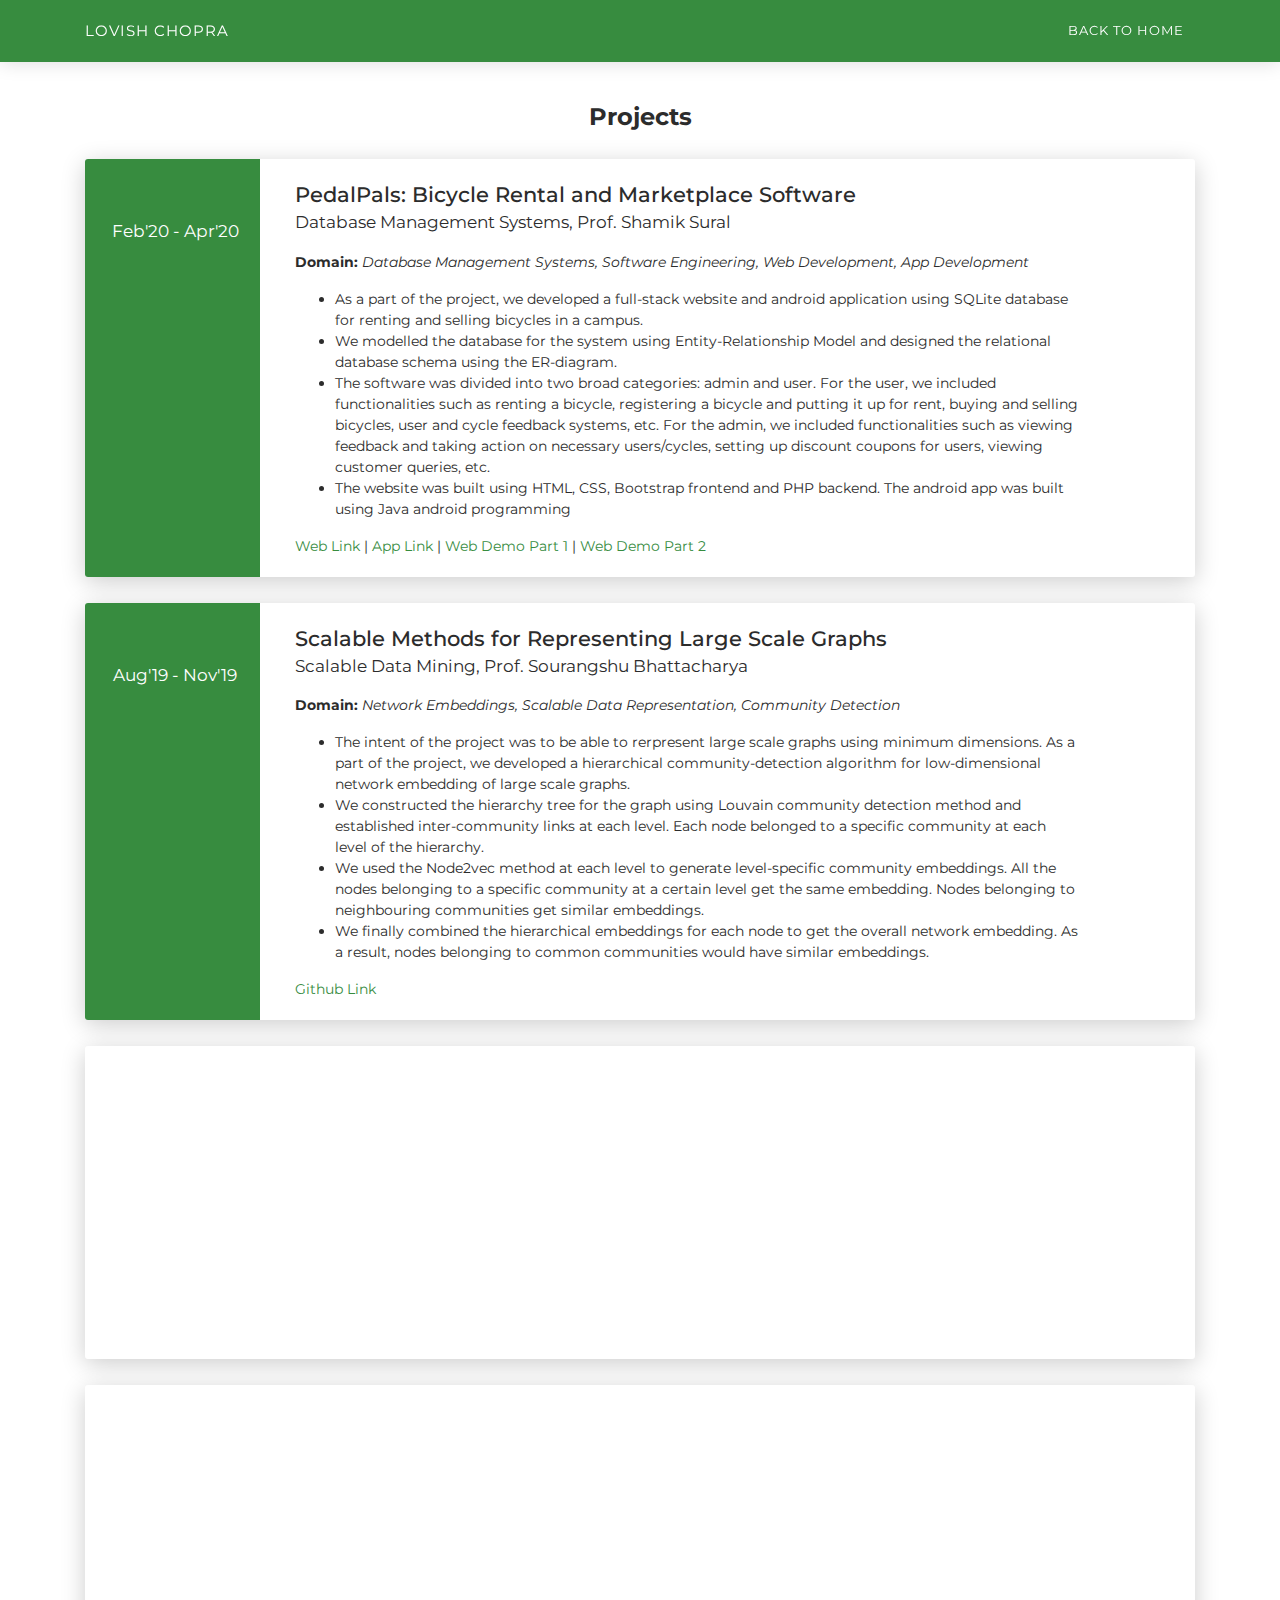
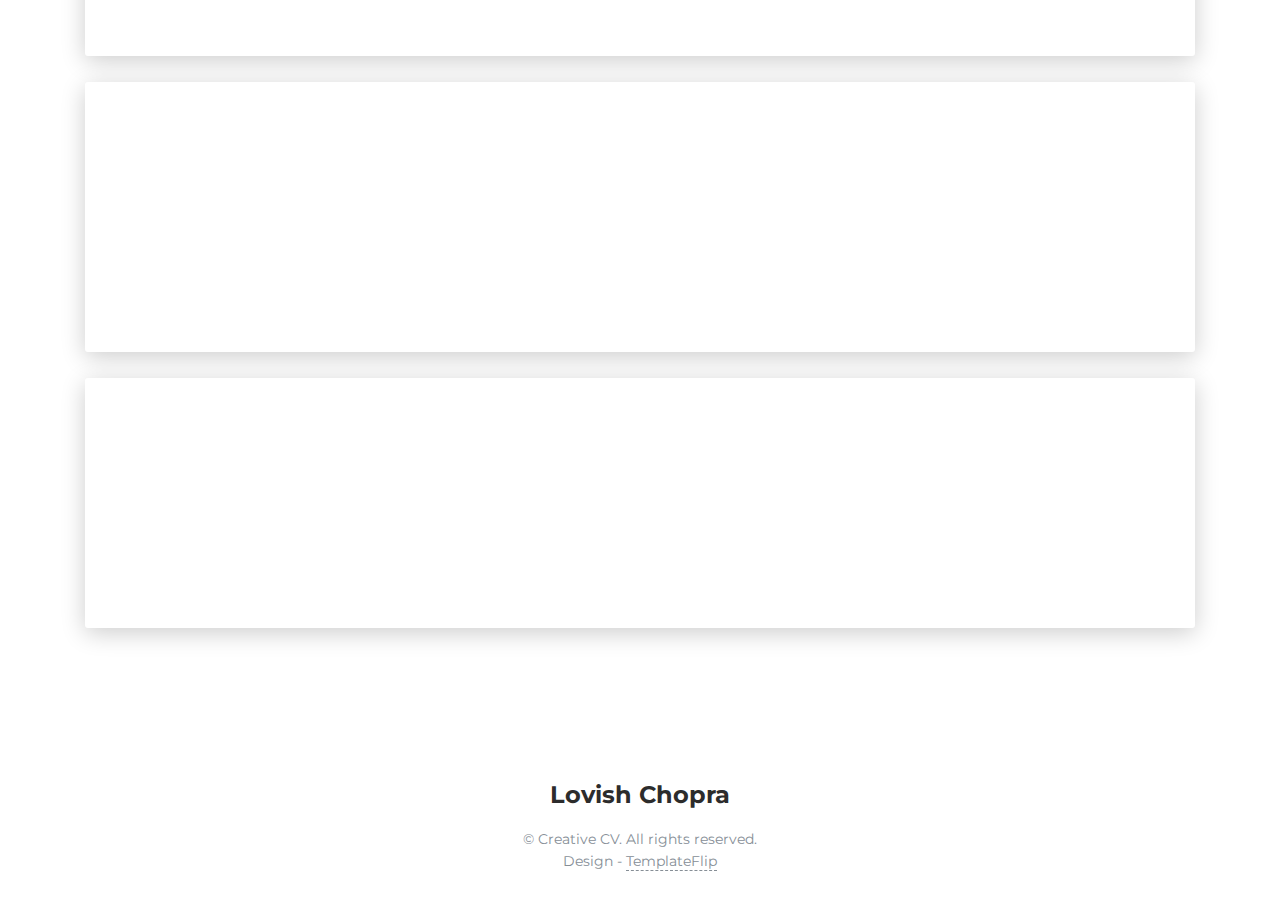
==== projects.html @ 7bc5fa1d "Adding more files" ====
<!DOCTYPE html>
<html lang="en-US">
  <head>
    <meta charset="UTF-8">
    <meta http-equiv="X-UA-Compatible" content="IE=edge">
    <meta name="viewport" content="width=device-width, initial-scale=1">
    <title>Projects: Lovish Chopra</title>
    <link href="https://fonts.googleapis.com/css?family=Montserrat:400,700,200" rel="stylesheet">
    <link href="https://maxcdn.bootstrapcdn.com/font-awesome/latest/css/font-awesome.min.css" rel="stylesheet">
    <link href="css/aos.css?ver=1.1.0" rel="stylesheet">
    <link href="css/bootstrap.min.css?ver=1.1.0" rel="stylesheet">
    <link href="css/main.css?ver=1.1.0" rel="stylesheet">
    <noscript>
      <style type="text/css">
        [data-aos] {
            opacity: 1 !important;
            transform: translate(0) scale(1) !important;
        }
      </style>
    </noscript>
  </head>
  <body id="top">
    <header>
      <div class="profile-page sidebar-collapse">
        <nav class="navbar navbar-expand-lg fixed-top navbar-transparent bg-primary" color-on-scroll="-1">
          <div class="container">
            <div class="navbar-translate"><a class="navbar-brand" href="./index.html" rel="tooltip">Lovish Chopra</a>
              <button class="navbar-toggler navbar-toggler" type="button" data-toggle="collapse" data-target="#navigation" aria-controls="navigation" aria-expanded="false" aria-label="Toggle navigation"><span class="navbar-toggler-bar bar1"></span><span class="navbar-toggler-bar bar2"></span><span class="navbar-toggler-bar bar3"></span></button>
            </div>
            <div class="collapse navbar-collapse justify-content-end" id="navigation">
              <ul class="navbar-nav">
                <li class="nav-item"><a class="nav-link smooth-scroll" href="./index.html">Back to Home</a></li>

              </ul>
            </div>
          </div>
        </nav>
      </div>
    </header>
    <div class="page-content">
      <div>

<div class="section" id="projects">
  <div class="container cc-education">
    <div class="h4 text-center mb-4 title">Projects</div>
    <div class="card">
      <div class="row">
        <div class="col-md-2 bg-primary" data-aos="fade-right" data-aos-offset="50" data-aos-duration="500">
          <div class="card-body cc-education-header">
            <p class="dep"> Feb'20 - Apr'20 </p>
          </div>
        </div>
        <div class="col-md-9" data-aos="fade-left" data-aos-offset="50" data-aos-duration="500">
          <div class="card-body">
            <div class="projname">PedalPals: Bicycle Rental and Marketplace Software</div> 
            <p class="dep">Database Management Systems, Prof. Shamik Sural</p>
            <b>Domain:</b> <i>Database Management Systems, Software Engineering, Web Development, App Development</i>
            <p> 
              <ul> 
                <li> As a part of the project, we developed a full-stack website and android application using SQLite database for renting and selling bicycles in a campus. </li>
                <li> We modelled the database for the system using Entity-Relationship Model and designed the relational database schema using the ER-diagram. </li>
                <li> The software was divided into two broad categories: admin and user. For the user, we included functionalities such as renting a bicycle, registering a bicycle and putting it up for rent, buying and selling bicycles, user and cycle feedback systems, etc. For the admin, we included functionalities such as viewing feedback and taking action on necessary users/cycles, setting up discount coupons for users, viewing customer queries, etc. </li>
                <li> The website was built using HTML, CSS, Bootstrap frontend and PHP backend. The android app was built using Java android programming </li>
              </ul>
            </p>
            <a href="https://github.com/sarthak-chakraborty/PedalPals_Web">Web Link</a> | <a href="https://github.com/sarthak-chakraborty/PedalPals_Android">App Link</a> | <a href="https://youtu.be/KbqoRvHyqps">Web Demo Part 1</a> | <a href="https://youtu.be/1rAqG2J9fjE">Web Demo Part 2</a> <br>
          </div>
        </div>
      </div>
    </div>


    <div class="card">
      <div class="row">
        <div class="col-md-2 bg-primary" data-aos="fade-right" data-aos-offset="50" data-aos-duration="500">
          <div class="card-body cc-education-header">
            <p class="dep"> Aug'19 - Nov'19 </p>
          </div>
        </div>
        <div class="col-md-9" data-aos="fade-left" data-aos-offset="50" data-aos-duration="500">
          <div class="card-body">
            <div class="projname">Scalable Methods for Representing Large Scale Graphs</div> 
            <p class="dep">Scalable Data Mining, Prof. Sourangshu Bhattacharya</p>
            <b>Domain:</b> <i>Network Embeddings, Scalable Data Representation, Community Detection</i>
            <p> 
              <ul> 
                <li> The intent of the project was to be able to rerpresent large scale graphs using minimum dimensions. As a part of the project, we developed a hierarchical community-detection algorithm for low-dimensional network embedding of large scale graphs. </li>
                <li> We constructed the hierarchy tree for the graph using Louvain community detection method and established inter-community links at each level. Each node belonged to a specific community at each level of the hierarchy.</li>
                <li> We used the Node2vec method at each level to generate level-specific community embeddings. All the nodes belonging to a specific community at a certain level get the same embedding. Nodes belonging to neighbouring communities get similar embeddings.</li> 
                <li> We finally combined the hierarchical embeddings for each node to get the overall network embedding. As a result, nodes belonging to common communities would have similar embeddings. </li>
              </ul>
            </p>
            <a href="https://github.com/lovishchopra/Scalable-Data-Mining-LouvainNE">Github Link</a> <br>
          </div>
        </div>
      </div>
    </div>

    <div class="card">
      <div class="row">
        <div class="col-md-2 bg-primary" data-aos="fade-right" data-aos-offset="50" data-aos-duration="500">
          <div class="card-body cc-education-header">
            <p class="dep"> Aug'19 - Nov'19 </p>
          </div>
        </div>
        <div class="col-md-9" data-aos="fade-left" data-aos-offset="50" data-aos-duration="500">
          <div class="card-body">
            <div class="projname">Exploring Secure Monitor Calls in Trusted Execution Environments (TEE)</div> 
            <p class="dep">Advances in Operating Systems Design, Prof. Sandip Chakraborty</p>
            <b>Domain:</b> <i>Kernel Programming, Secure Kernels, Interrupt Handling</i>
            <p> 
              <ul> 
                <li> We assembled and built a secure OP-TEE OS on Raspberry Pi and developed a trusted server-client system on the OS. </li>
                <li> We booted Linux with OP-TEE using u-boot and developed interrupt handlers for managing Secure Monitor Calls in OP-TEE</li>
                <li> The project has a future pathway in military applications for secure transferring of acoustic signals across secure OS.</li>
              </ul>
            </p>
            <a href="https://docs.google.com/document/d/1XpwzUQbvB6Ay3Zz2n8JTpsD95JII_tIjLDhimZQa_ZQ/edit?usp=sharing">Report Link</a> <br>
          </div>
        </div>
      </div>
    </div>

    <div class="card">
      <div class="row">
        <div class="col-md-2 bg-primary" data-aos="fade-right" data-aos-offset="50" data-aos-duration="500">
          <div class="card-body cc-education-header">
            <p class="dep">Mar'19</p>
          </div>
        </div>
        <div class="col-md-9" data-aos="fade-left" data-aos-offset="50" data-aos-duration="500">
          <div class="card-body">
            <div class="projname">Simulation of Virtual Memory using Demand Paging</div> 
            <p class="dep">Operating Systems, Prof. Indranil Sengupta</p>
            <b>Domain:</b> <i>C++ Programming, Operating Systems</i>
            <p> 
              <ul> 
                <li> Simulated operation of Virtual Memory Management using demand paging with translation-lookaside buffer (TLB) </li>
                <li> Developed the page-fault handling routine using Free Frame List and local page replacement with LRU criteria</li>
              </ul>
            </p>
            <a href="https://github.com/lovishchopra/Virtual-Memory-Using-Demand-Paging">Github Link</a> <br>
          </div>
        </div>
      </div>
    </div>


     <div class="card">
      <div class="row">
        <div class="col-md-2 bg-primary" data-aos="fade-right" data-aos-offset="50" data-aos-duration="500">
          <div class="card-body cc-education-header">
            <p class="dep">July'18 - Dec'18</p>
          </div>
        </div>
        <div class="col-md-9" data-aos="fade-left" data-aos-offset="50" data-aos-duration="500">
          <div class="card-body">
            <div class="projname">NASA Space Voyage Linked Data</div> 
            <p class="dep">Knowledge Modelling and Semantic Technologies, Prof. Plaban Kumar Bhowmick</p>
            <b>Domain:</b> <i>Semantic Web, RDF, RDFS, OWL, Web Scraping</i>
            <p> 
              <ul> 
                <li> Developed knowledge graphs using semantic web technologies to represent information about NASA space missions </li>
                <li> Used RDF, RDFS and OWL concepts to add semantics to the knowledge graph and make it usable for applications</li>
              </ul>
            </p>
            <a href="https://github.com/lovishchopra/NASA-Space-Voyage-Linked-Data">Github Link</a> <br>
          </div>
        </div>
      </div>
    </div>

    <div class="card">
      <div class="row">
        <div class="col-md-2 bg-primary" data-aos="fade-right" data-aos-offset="50" data-aos-duration="500">
          <div class="card-body cc-education-header">
            <p class="dep">July'18 - Nov'18</p>
          </div>
        </div>
        <div class="col-md-9" data-aos="fade-left" data-aos-offset="50" data-aos-duration="500">
          <div class="card-body">
            <div class="projname">Tiny-C to RISC Compiler and RISC Processor</div> 
            <p class="dep">Compilers, Computer Organisation and Architecture</p>
            <b>Domain:</b> <i>Compilers, Verilog Programming, Processor</i>
            <p> 
              <ul> 
                <li> Constructed a compiler to translate a code with a subset of C primitives to an RISC assembly language</li>
                <li> Developed a modular single-cycled RISC Processor using Verilog on Xilinx ISE and Block RAMs for data memory</li>
              </ul>
            </p>
            <a href="https://github.com/lovishchopra/TinyC-Compiler">Compiler Link</a> | <a href="https://github.com/lovishchopra/RISC-Processor">Processor Link</a> <br>
          </div>
        </div>
      </div>
    </div>


  </div>
</div>



    <footer class="footer">
      <div class="modal modal-mini modal-primary" id="infoModal" tabindex="-1" role="dialog" aria-labelledby="myModalLabel" style="display: none;" aria-hidden="true">
            <div class="modal-dialog">
                <div class="modal-content">
                    <div class="modal-header justify-content-center">
                        <div class="modal-profile">
                            Hi
                        </div>
                    </div>
                    <div class="modal-body" style="font-size: 14px;">
                         <a href="https://www.yahoo.com/?ilc=401" target="_blank"> <img src="https://poweredby.yahoo.com/white.png" width="134" height="29"/> </a>
                        <p>Just a simple one page weather app designed for a FreeCodeCamp.com challenge</p>
                    </div>
                    <div class="modal-footer">
                        <a id="modal-close-button" data-dismiss="modal">Close</a>
                    </div>
                </div>
            </div>
        </div>
      
      <div class="h4 title text-center">Lovish Chopra</div>
      <div class="text-center text-muted">
        <p>&copy; Creative CV. All rights reserved.<br>Design - <a class="credit" href="https://templateflip.com" target="_blank">TemplateFlip</a></p>
      </div>
    </footer>

    <script src="js/core/jquery.3.2.1.min.js?ver=1.1.0"></script>
    <script src="js/core/popper.min.js?ver=1.1.0"></script>
    <script src="js/core/bootstrap.min.js?ver=1.1.0"></script>
    <script src="js/now-ui-kit.js?ver=1.1.0"></script>
    <script src="js/aos.js?ver=1.1.0"></script>
    <script src="scripts/main.js?ver=1.1.0"></script>
  </body>
</html>
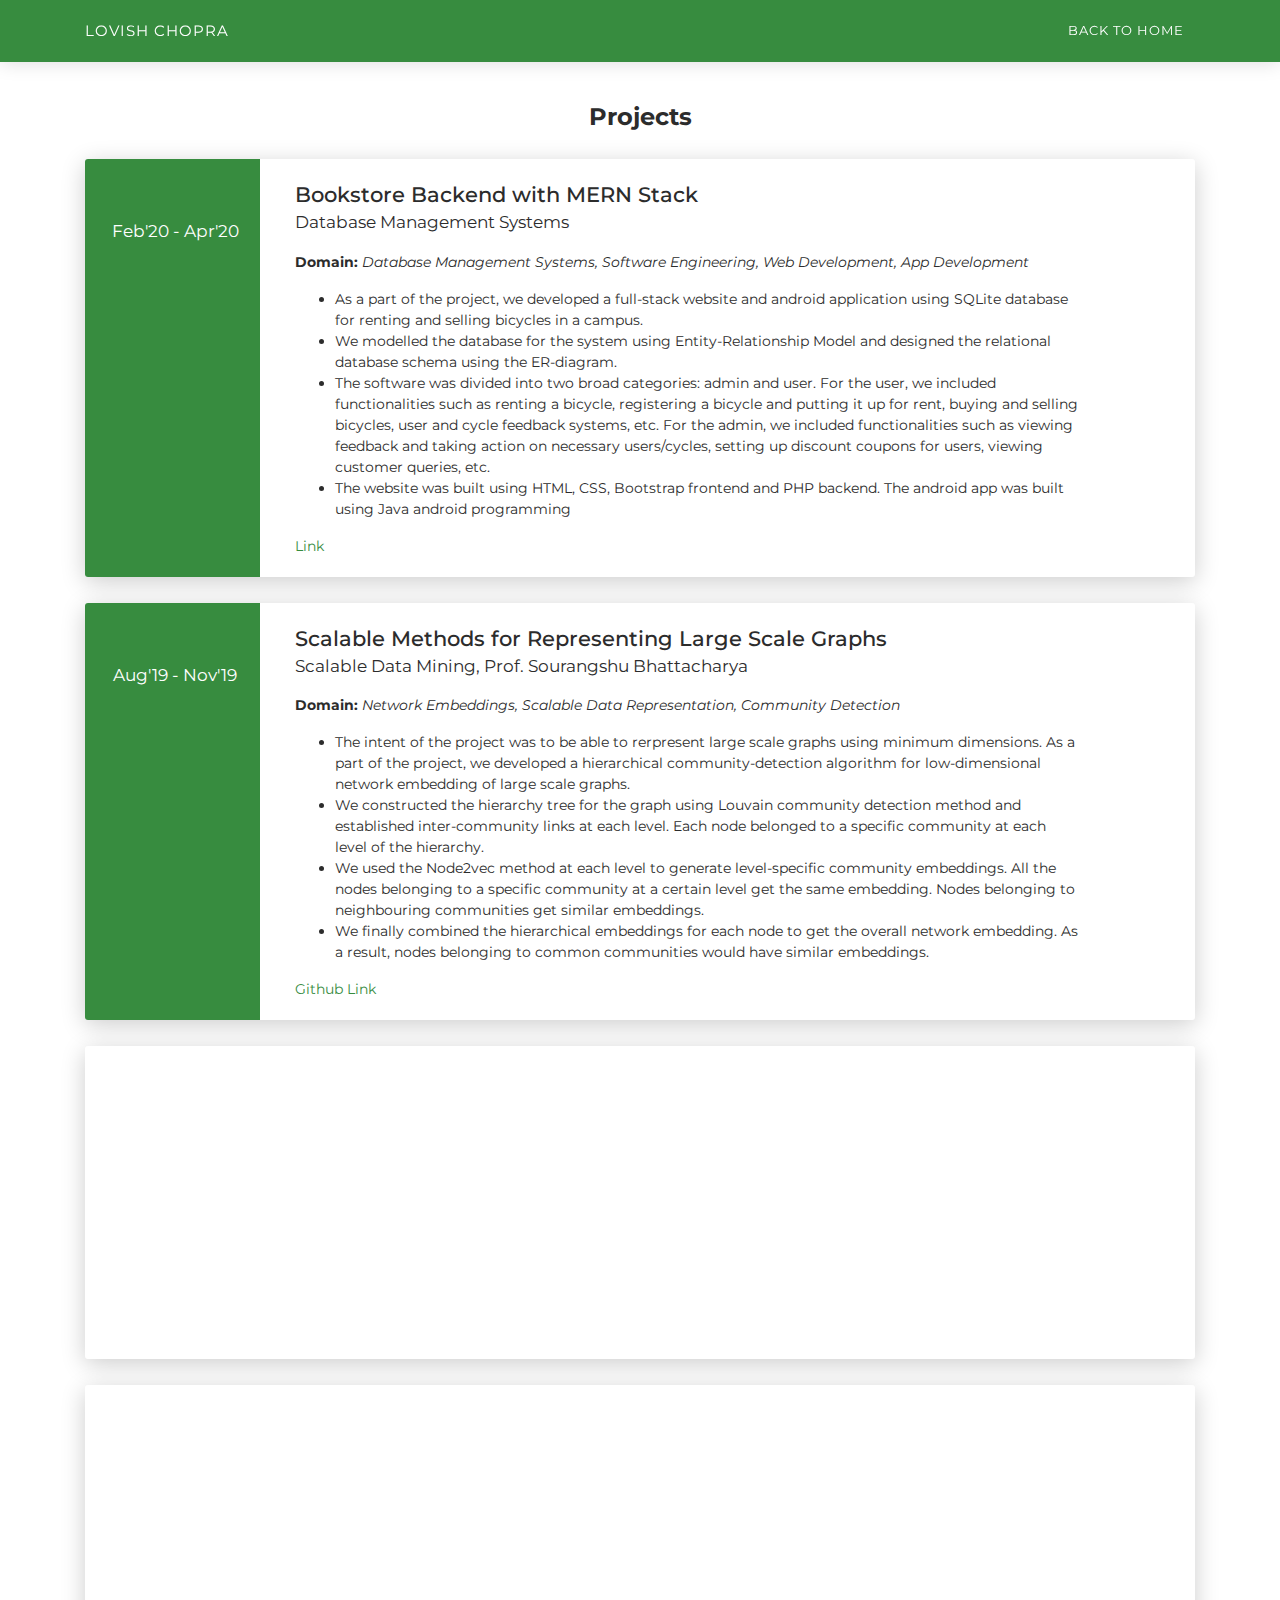
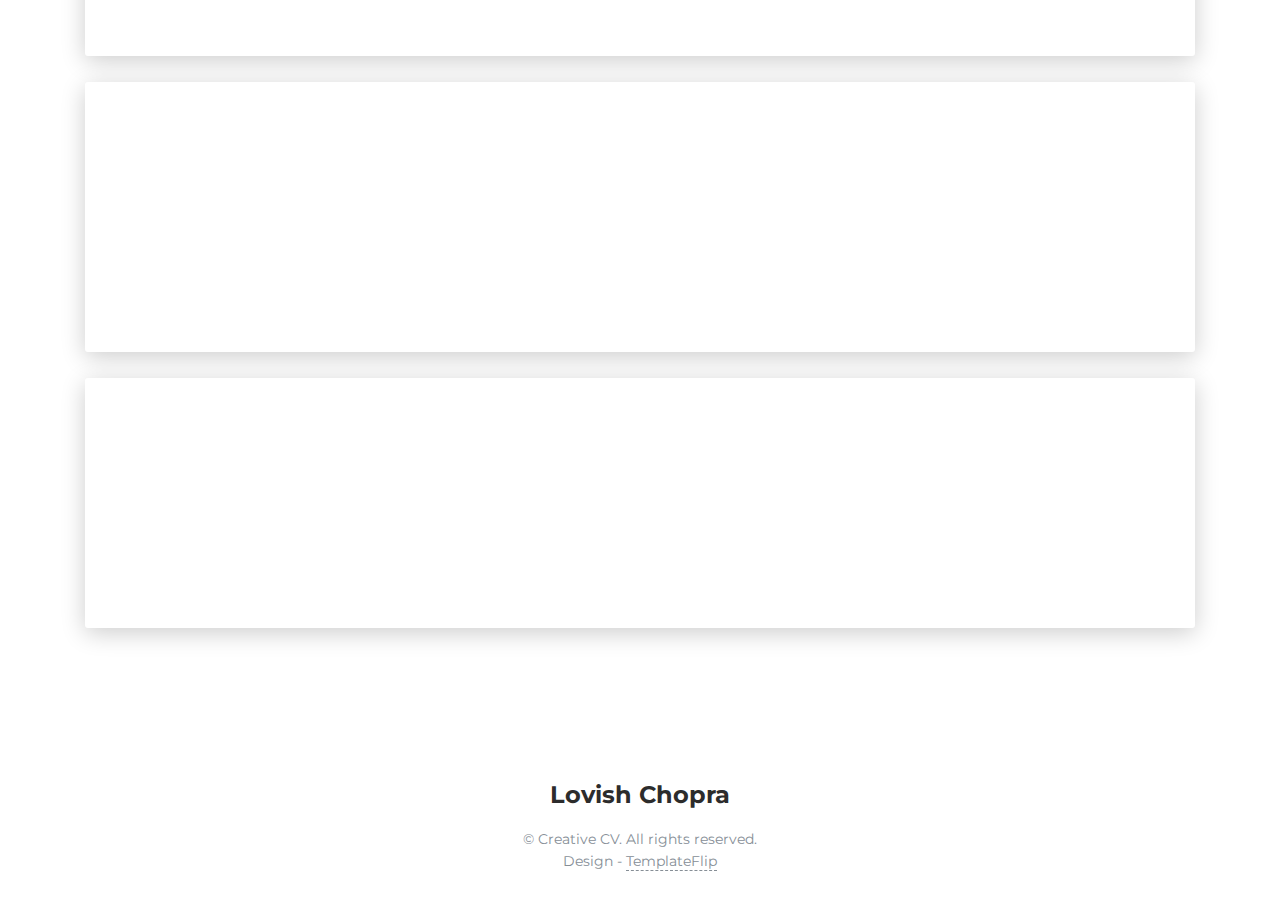
==== commit cfd37303: "updating content" ====
--- a/projects.html
+++ b/projects.html
@@ -4,7 +4,7 @@
     <meta charset="UTF-8">
     <meta http-equiv="X-UA-Compatible" content="IE=edge">
     <meta name="viewport" content="width=device-width, initial-scale=1">
-    <title>Projects: Lovish Chopra</title>
+    <title>Projects: Ruchi Dhamnani</title>
     <link href="https://fonts.googleapis.com/css?family=Montserrat:400,700,200" rel="stylesheet">
     <link href="https://maxcdn.bootstrapcdn.com/font-awesome/latest/css/font-awesome.min.css" rel="stylesheet">
     <link href="css/aos.css?ver=1.1.0" rel="stylesheet">
@@ -52,8 +52,8 @@
         </div>
         <div class="col-md-9" data-aos="fade-left" data-aos-offset="50" data-aos-duration="500">
           <div class="card-body">
-            <div class="projname">PedalPals: Bicycle Rental and Marketplace Software</div> 
-            <p class="dep">Database Management Systems, Prof. Shamik Sural</p>
+            <div class="projname">Bookstore Backend with MERN Stack</div> 
+            <p class="dep">Database Management Systems</p>
             <b>Domain:</b> <i>Database Management Systems, Software Engineering, Web Development, App Development</i>
             <p> 
               <ul> 
@@ -63,7 +63,7 @@
                 <li> The website was built using HTML, CSS, Bootstrap frontend and PHP backend. The android app was built using Java android programming </li>
               </ul>
             </p>
-            <a href="https://github.com/sarthak-chakraborty/PedalPals_Web">Web Link</a> | <a href="https://github.com/sarthak-chakraborty/PedalPals_Android">App Link</a> | <a href="https://youtu.be/KbqoRvHyqps">Web Demo Part 1</a> | <a href="https://youtu.be/1rAqG2J9fjE">Web Demo Part 2</a> <br>
+            <a href="https://github.com/ruchidhamnani/restapis">Link</a>  <br>
           </div>
         </div>
       </div>
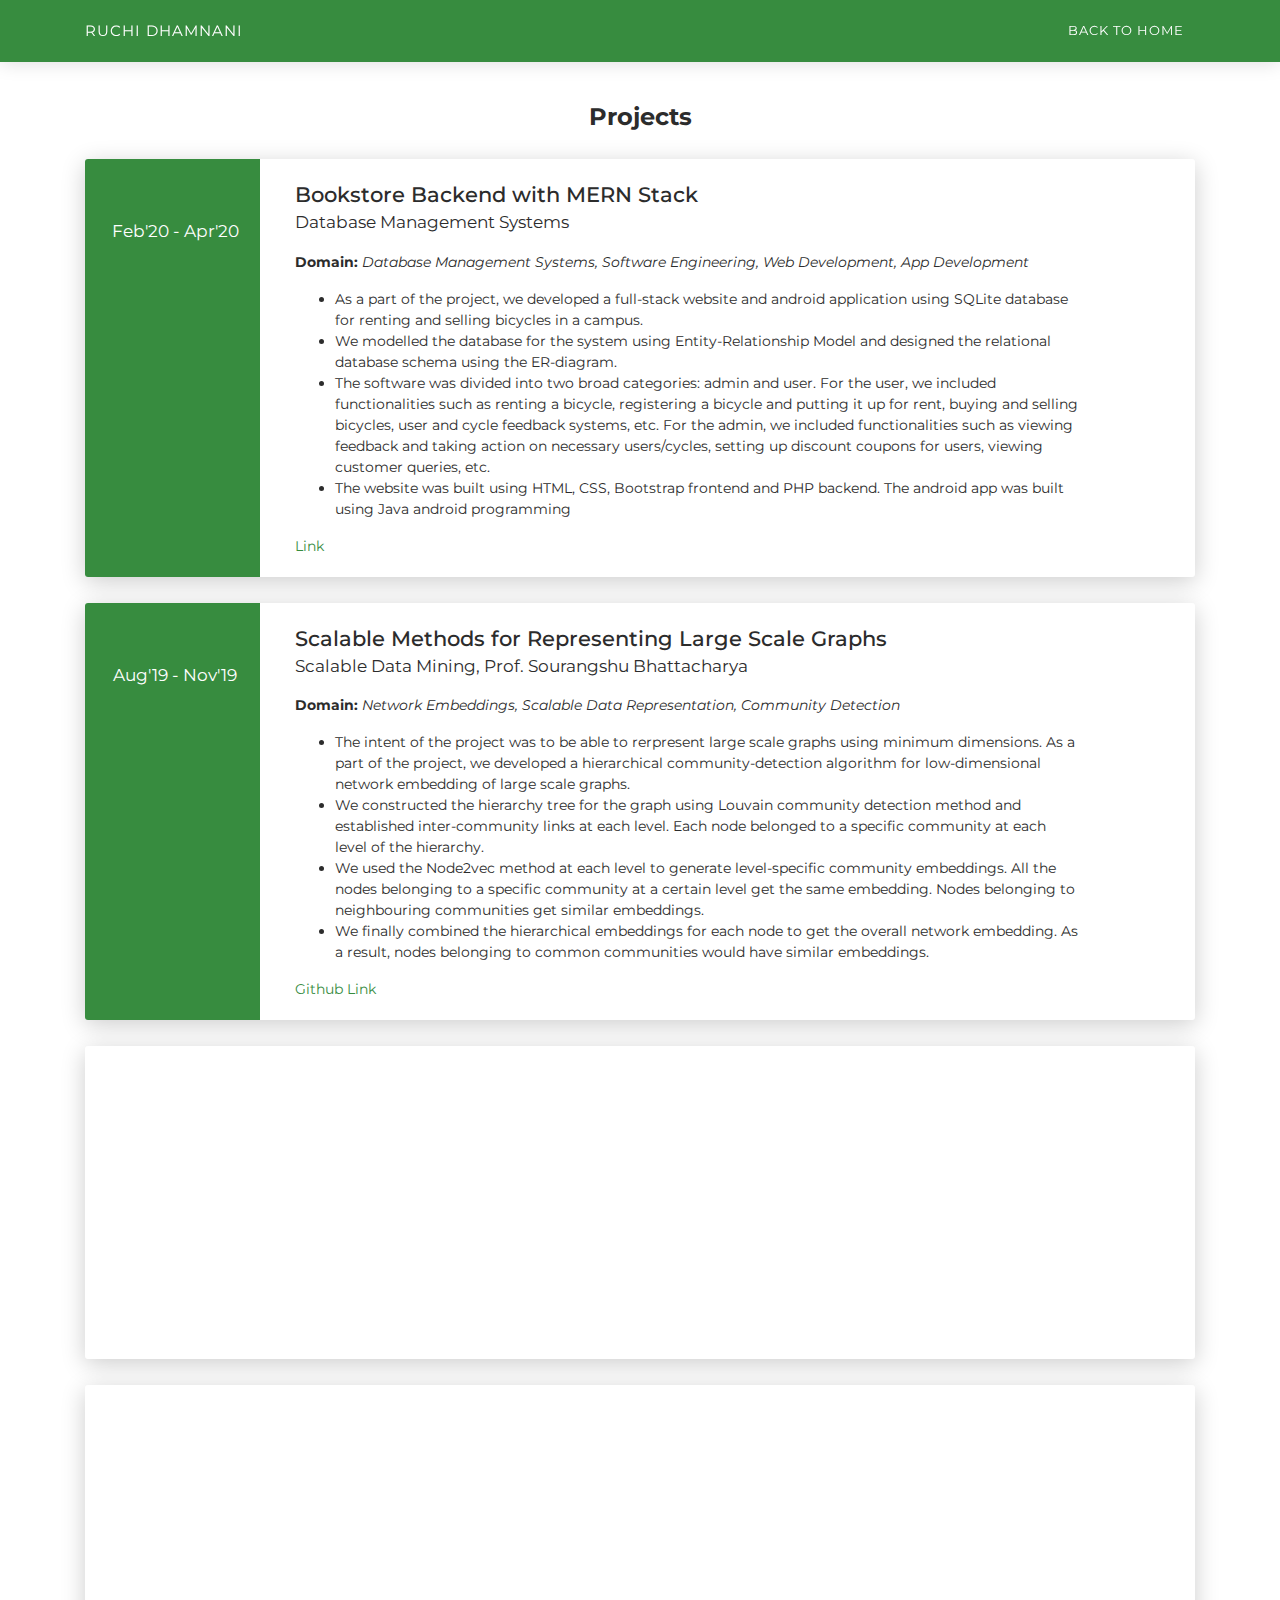
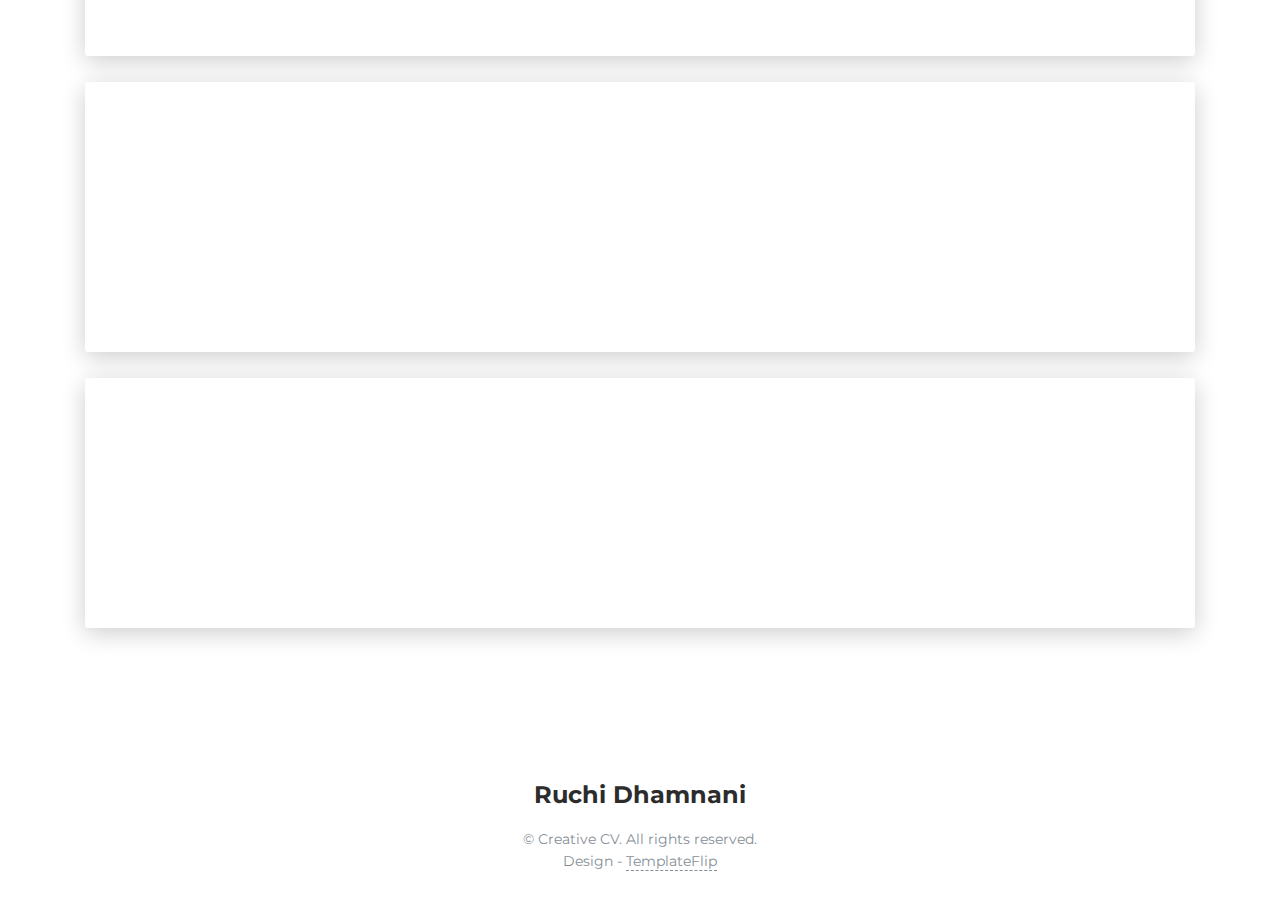
==== commit 9c5cc5c3: "updating files" ====
--- a/projects.html
+++ b/projects.html
@@ -24,7 +24,7 @@
       <div class="profile-page sidebar-collapse">
         <nav class="navbar navbar-expand-lg fixed-top navbar-transparent bg-primary" color-on-scroll="-1">
           <div class="container">
-            <div class="navbar-translate"><a class="navbar-brand" href="./index.html" rel="tooltip">Lovish Chopra</a>
+            <div class="navbar-translate"><a class="navbar-brand" href="./index.html" rel="tooltip">Ruchi Dhamnani</a>
               <button class="navbar-toggler navbar-toggler" type="button" data-toggle="collapse" data-target="#navigation" aria-controls="navigation" aria-expanded="false" aria-label="Toggle navigation"><span class="navbar-toggler-bar bar1"></span><span class="navbar-toggler-bar bar2"></span><span class="navbar-toggler-bar bar3"></span></button>
             </div>
             <div class="collapse navbar-collapse justify-content-end" id="navigation">
@@ -220,7 +220,7 @@
             </div>
         </div>
       
-      <div class="h4 title text-center">Lovish Chopra</div>
+      <div class="h4 title text-center">Ruchi Dhamnani</div>
       <div class="text-center text-muted">
         <p>&copy; Creative CV. All rights reserved.<br>Design - <a class="credit" href="https://templateflip.com" target="_blank">TemplateFlip</a></p>
       </div>
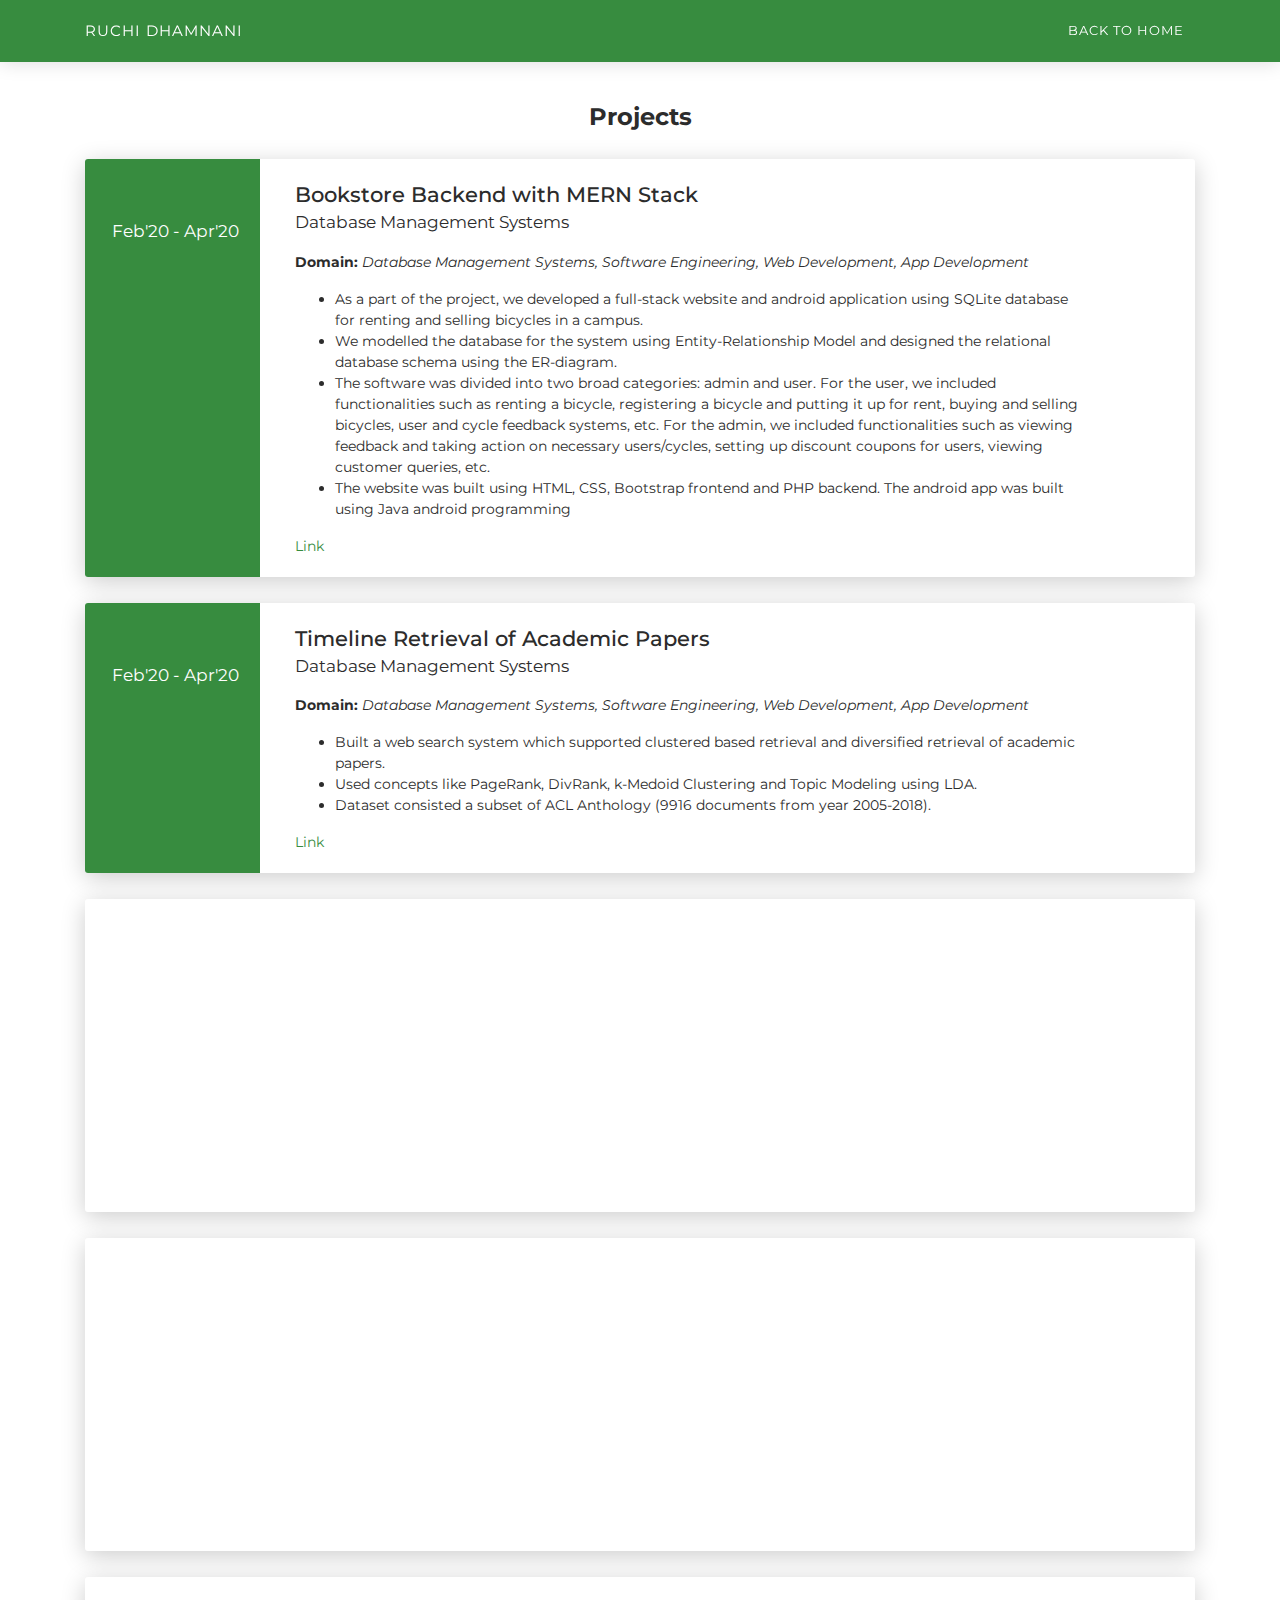
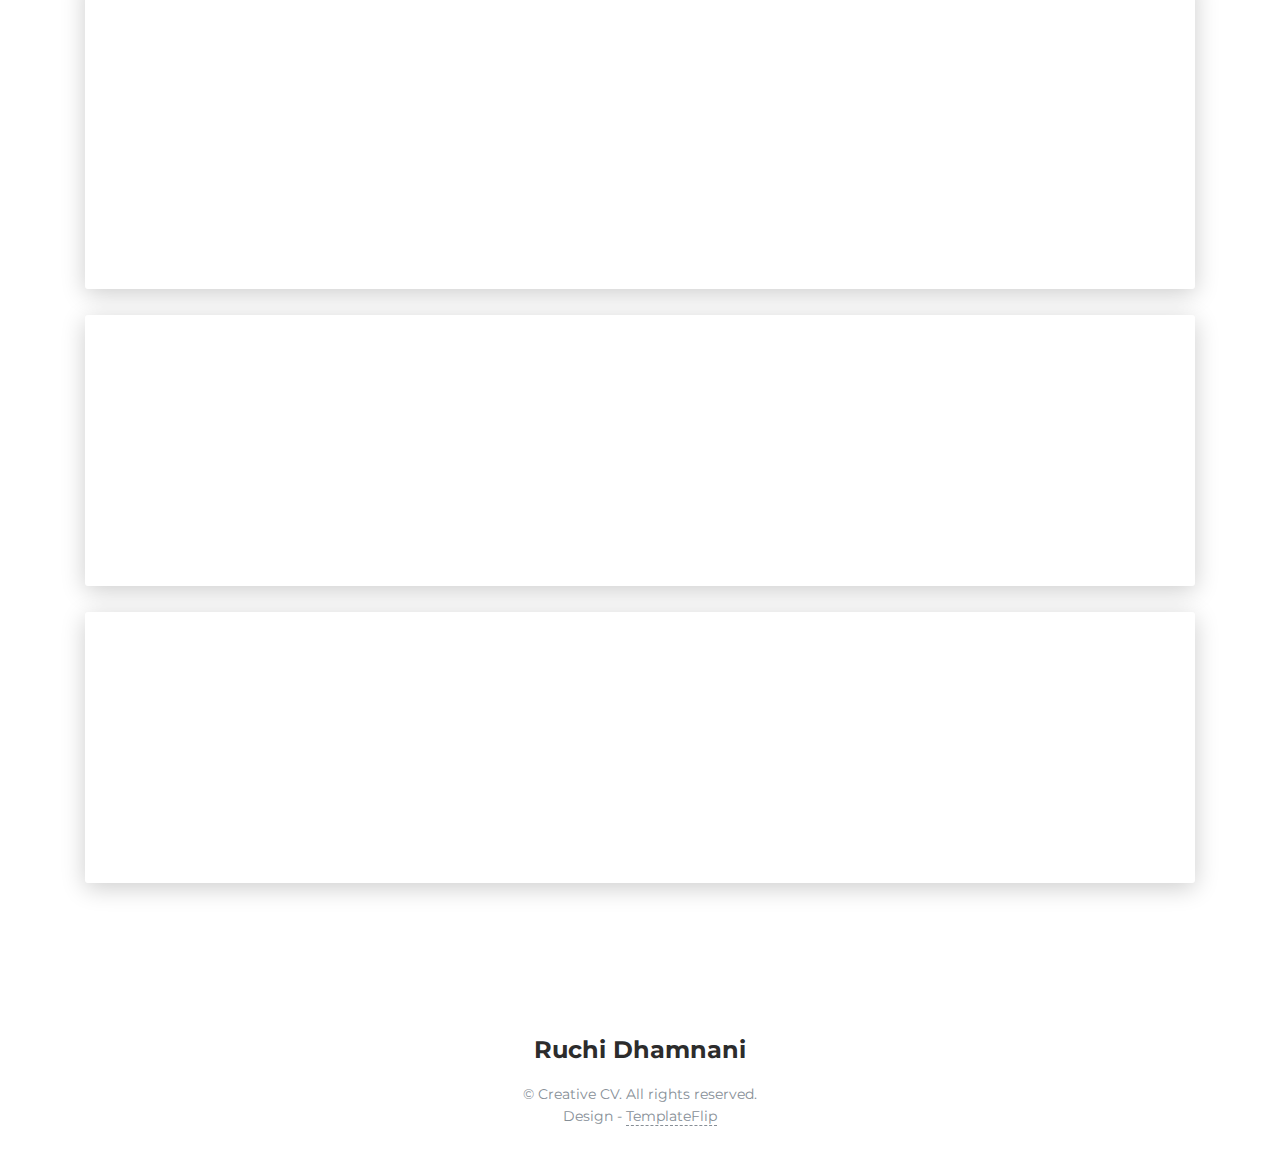
==== commit e833b716: "updating content" ====
--- a/projects.html
+++ b/projects.html
@@ -74,20 +74,51 @@
       <div class="row">
         <div class="col-md-2 bg-primary" data-aos="fade-right" data-aos-offset="50" data-aos-duration="500">
           <div class="card-body cc-education-header">
+            <p class="dep"> Feb'20 - Apr'20 </p>
+          </div>
+        </div>
+        <div class="col-md-9" data-aos="fade-left" data-aos-offset="50" data-aos-duration="500">
+          <div class="card-body">
+            <div class="projname">Timeline Retrieval of Academic Papers</div> 
+            <p class="dep">Database Management Systems</p>
+            <b>Domain:</b> <i>Database Management Systems, Software Engineering, Web Development, App Development</i>
+            <p> 
+              <ul> 
+                <li> Built a web search system which supported clustered based retrieval and diversified retrieval of academic papers. </li>
+                <li> Used concepts like PageRank, DivRank, k‑Medoid Clustering and Topic Modeling using LDA. </li>
+                <li> Dataset consisted a subset of ACL Anthology (9916 documents from year 2005‑2018). </li>
+            
+              </ul>
+            </p>
+            <a href="https://github.com/ruchidhamnani/restapis">Link</a>  <br>
+          </div>
+        </div>
+      </div>
+    </div>
+
+
+
+
+
+    <div class="card">
+      <div class="row">
+        <div class="col-md-2 bg-primary" data-aos="fade-right" data-aos-offset="50" data-aos-duration="500">
+          <div class="card-body cc-education-header">
             <p class="dep"> Aug'19 - Nov'19 </p>
           </div>
         </div>
         <div class="col-md-9" data-aos="fade-left" data-aos-offset="50" data-aos-duration="500">
           <div class="card-body">
-            <div class="projname">Scalable Methods for Representing Large Scale Graphs</div> 
+            <div class="projname">Approximate Computing Techniques for Deep Neural Networks</div> 
             <p class="dep">Scalable Data Mining, Prof. Sourangshu Bhattacharya</p>
             <b>Domain:</b> <i>Network Embeddings, Scalable Data Representation, Community Detection</i>
             <p> 
               <ul> 
-                <li> The intent of the project was to be able to rerpresent large scale graphs using minimum dimensions. As a part of the project, we developed a hierarchical community-detection algorithm for low-dimensional network embedding of large scale graphs. </li>
-                <li> We constructed the hierarchy tree for the graph using Louvain community detection method and established inter-community links at each level. Each node belonged to a specific community at each level of the hierarchy.</li>
-                <li> We used the Node2vec method at each level to generate level-specific community embeddings. All the nodes belonging to a specific community at a certain level get the same embedding. Nodes belonging to neighbouring communities get similar embeddings.</li> 
-                <li> We finally combined the hierarchical embeddings for each node to get the overall network embedding. As a result, nodes belonging to common communities would have similar embeddings. </li>
+                <li> A dedicated Near‑Zero Approximation Unit is proposed to predict and skip the near‑ zero multiplications under certain thresholds. </li>
+                <li> Designed 8*8 and 16*16 fixed point approximate multipliers and Leading Zero Count in Verilog henceforth implementing it on FPGA.</li>
+                <li> It has the potential to double the efficiency of DNNs with significant reduction in power consumption by avoiding multiplications of nearzero
+                  valued data for Multiplier Accumulator unit.</li> 
+                
               </ul>
             </p>
             <a href="https://github.com/lovishchopra/Scalable-Data-Mining-LouvainNE">Github Link</a> <br>
@@ -105,14 +136,14 @@
         </div>
         <div class="col-md-9" data-aos="fade-left" data-aos-offset="50" data-aos-duration="500">
           <div class="card-body">
-            <div class="projname">Exploring Secure Monitor Calls in Trusted Execution Environments (TEE)</div> 
+            <div class="projname">Food Quality Tester</div> 
             <p class="dep">Advances in Operating Systems Design, Prof. Sandip Chakraborty</p>
             <b>Domain:</b> <i>Kernel Programming, Secure Kernels, Interrupt Handling</i>
             <p> 
               <ul> 
-                <li> We assembled and built a secure OP-TEE OS on Raspberry Pi and developed a trusted server-client system on the OS. </li>
-                <li> We booted Linux with OP-TEE using u-boot and developed interrupt handlers for managing Secure Monitor Calls in OP-TEE</li>
-                <li> The project has a future pathway in military applications for secure transferring of acoustic signals across secure OS.</li>
+                <li> A device meant for checking the amount of harmful chemicals, pesticides and insecticides present in food items in real time.</li>
+                <li> Performed chemical test for detection of calcium carbide which is mostly present in fruits and is known for carcinogenic effects.</li>
+                <li> This idea was presented in IICDC 2017 and it received a cash prize of 20,000 INR for making it to semifinals in a nationwide event.</li>
               </ul>
             </p>
             <a href="https://docs.google.com/document/d/1XpwzUQbvB6Ay3Zz2n8JTpsD95JII_tIjLDhimZQa_ZQ/edit?usp=sharing">Report Link</a> <br>
@@ -130,13 +161,14 @@
         </div>
         <div class="col-md-9" data-aos="fade-left" data-aos-offset="50" data-aos-duration="500">
           <div class="card-body">
-            <div class="projname">Simulation of Virtual Memory using Demand Paging</div> 
+            <div class="projname">C Library for Big Integer Operations</div> 
             <p class="dep">Operating Systems, Prof. Indranil Sengupta</p>
             <b>Domain:</b> <i>C++ Programming, Operating Systems</i>
             <p> 
               <ul> 
-                <li> Simulated operation of Virtual Memory Management using demand paging with translation-lookaside buffer (TLB) </li>
-                <li> Developed the page-fault handling routine using Free Frame List and local page replacement with LRU criteria</li>
+                <li> Designed and implemented a static C library for Big Integer operations with a makefile for easy integration and usage </li>
+                <li> Implemented Big Integers in the form of character array and used dynamic memory allocation for efficiency and flexibility</li>
+                <li> The library supports major mathematical functions like addition, subtraction, multiplication, division, factorial, and modulus</li>
               </ul>
             </p>
             <a href="https://github.com/lovishchopra/Virtual-Memory-Using-Demand-Paging">Github Link</a> <br>
@@ -155,13 +187,14 @@
         </div>
         <div class="col-md-9" data-aos="fade-left" data-aos-offset="50" data-aos-duration="500">
           <div class="card-body">
-            <div class="projname">NASA Space Voyage Linked Data</div> 
-            <p class="dep">Knowledge Modelling and Semantic Technologies, Prof. Plaban Kumar Bhowmick</p>
-            <b>Domain:</b> <i>Semantic Web, RDF, RDFS, OWL, Web Scraping</i>
-            <p> 
-              <ul> 
-                <li> Developed knowledge graphs using semantic web technologies to represent information about NASA space missions </li>
-                <li> Used RDF, RDFS and OWL concepts to add semantics to the knowledge graph and make it usable for applications</li>
+            <div class="projname">IoT based Smart Housing System</div> 
+            <p class="dep">Knowledge Modelling and Semantic Technologies</p>
+            <b>Domain:</b> <i>Arduino Programming</i>
+            <p> 
+              <ul> 
+                <li> Designed and programmed a Smart Housing system for houses using Arduino UNO </li>
+                <li> The system detects the presence of people inside the room and accordingly switches off the lights and fan automatically</li>
+                <li> The designed system also uses smoke sensors to detect fires and alert the authorities</li>
               </ul>
             </p>
             <a href="https://github.com/lovishchopra/NASA-Space-Voyage-Linked-Data">Github Link</a> <br>
@@ -179,13 +212,14 @@
         </div>
         <div class="col-md-9" data-aos="fade-left" data-aos-offset="50" data-aos-duration="500">
           <div class="card-body">
-            <div class="projname">Tiny-C to RISC Compiler and RISC Processor</div> 
-            <p class="dep">Compilers, Computer Organisation and Architecture</p>
+            <div class="projname">K Nearest Neighbours of an image using R‑Trees</div> 
+            <p class="dep">Machine Learning</p>
             <b>Domain:</b> <i>Compilers, Verilog Programming, Processor</i>
             <p> 
               <ul> 
-                <li> Constructed a compiler to translate a code with a subset of C primitives to an RISC assembly language</li>
-                <li> Developed a modular single-cycled RISC Processor using Verilog on Xilinx ISE and Block RAMs for data memory</li>
+                <li> Implemented a R‑Tree which supports insertion, deletion and searching n dimensional data in C++</li>
+                <li> Analysed the performance of the R‑Tree using synthetic data for varying number of dimensions</li>
+                <li> Used the R‑Tree to store images and to find K nearest neighbours of a given image based on histogram similarity </li>
               </ul>
             </p>
             <a href="https://github.com/lovishchopra/TinyC-Compiler">Compiler Link</a> | <a href="https://github.com/lovishchopra/RISC-Processor">Processor Link</a> <br>
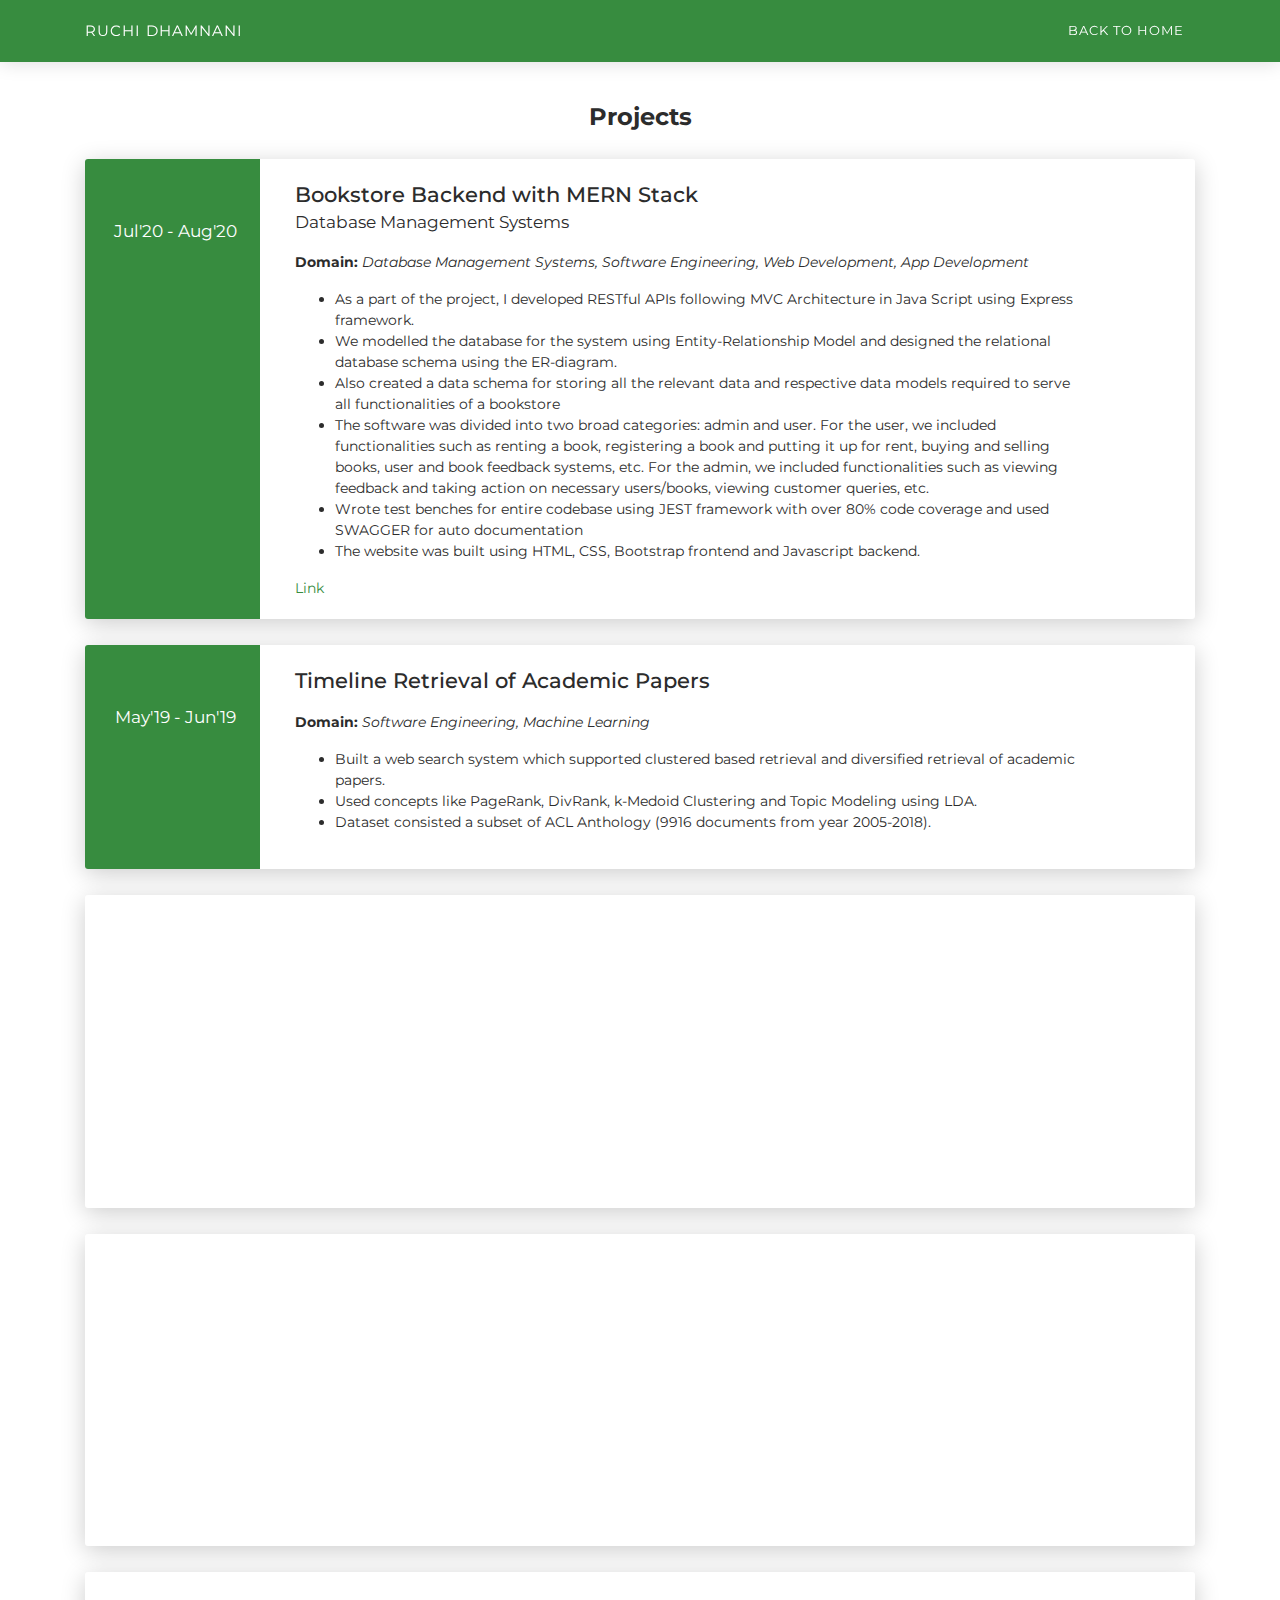
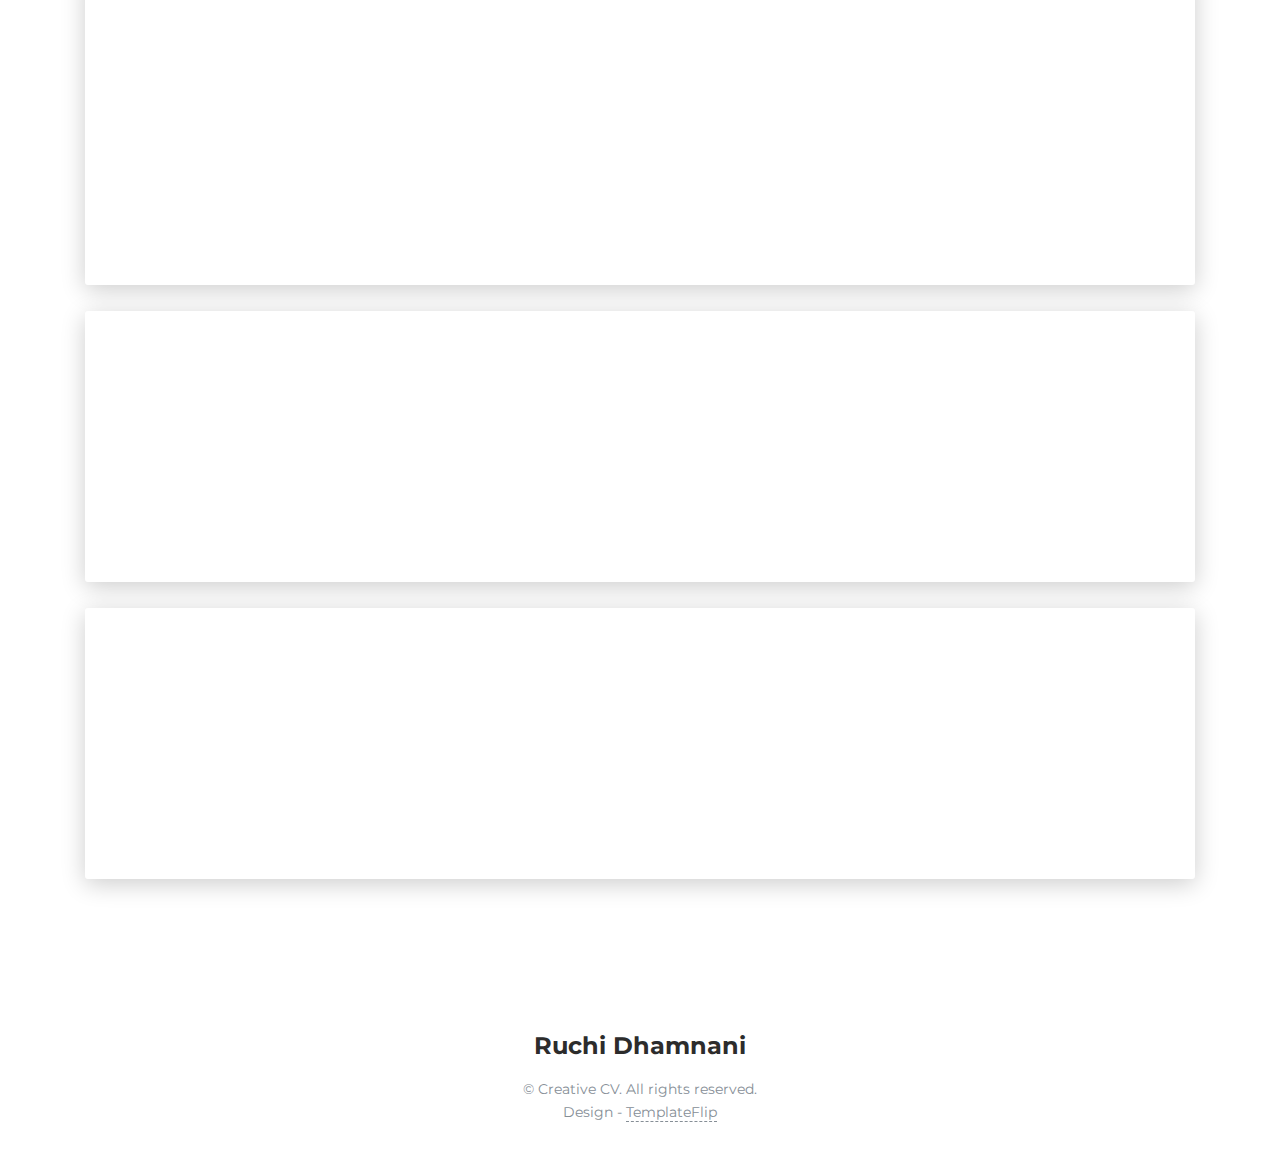
==== commit b22d0acb: "adding details" ====
--- a/projects.html
+++ b/projects.html
@@ -47,7 +47,7 @@
       <div class="row">
         <div class="col-md-2 bg-primary" data-aos="fade-right" data-aos-offset="50" data-aos-duration="500">
           <div class="card-body cc-education-header">
-            <p class="dep"> Feb'20 - Apr'20 </p>
+            <p class="dep"> Jul'20 - Aug'20 </p>
           </div>
         </div>
         <div class="col-md-9" data-aos="fade-left" data-aos-offset="50" data-aos-duration="500">
@@ -57,10 +57,12 @@
             <b>Domain:</b> <i>Database Management Systems, Software Engineering, Web Development, App Development</i>
             <p> 
               <ul> 
-                <li> As a part of the project, we developed a full-stack website and android application using SQLite database for renting and selling bicycles in a campus. </li>
+                <li> As a part of the project, I developed RESTful APIs following MVC Architecture in Java Script using Express framework. </li>
                 <li> We modelled the database for the system using Entity-Relationship Model and designed the relational database schema using the ER-diagram. </li>
-                <li> The software was divided into two broad categories: admin and user. For the user, we included functionalities such as renting a bicycle, registering a bicycle and putting it up for rent, buying and selling bicycles, user and cycle feedback systems, etc. For the admin, we included functionalities such as viewing feedback and taking action on necessary users/cycles, setting up discount coupons for users, viewing customer queries, etc. </li>
-                <li> The website was built using HTML, CSS, Bootstrap frontend and PHP backend. The android app was built using Java android programming </li>
+                <li> Also created a data schema for storing all the relevant data and respective data models required to serve all functionalities of a bookstore </li>
+                <li> The software was divided into two broad categories: admin and user. For the user, we included functionalities such as renting a book, registering a book and putting it up for rent, buying and selling books, user and book feedback systems, etc. For the admin, we included functionalities such as viewing feedback and taking action on necessary users/books, viewing customer queries, etc. </li>
+                <li> Wrote test benches for entire codebase using JEST framework with over 80% code coverage and used SWAGGER for auto documentation </li>
+                <li> The website was built using HTML, CSS, Bootstrap frontend and Javascript backend. </li>
               </ul>
             </p>
             <a href="https://github.com/ruchidhamnani/restapis">Link</a>  <br>
@@ -74,14 +76,14 @@
       <div class="row">
         <div class="col-md-2 bg-primary" data-aos="fade-right" data-aos-offset="50" data-aos-duration="500">
           <div class="card-body cc-education-header">
-            <p class="dep"> Feb'20 - Apr'20 </p>
+            <p class="dep"> May'19 - Jun'19 </p>
           </div>
         </div>
         <div class="col-md-9" data-aos="fade-left" data-aos-offset="50" data-aos-duration="500">
           <div class="card-body">
             <div class="projname">Timeline Retrieval of Academic Papers</div> 
-            <p class="dep">Database Management Systems</p>
-            <b>Domain:</b> <i>Database Management Systems, Software Engineering, Web Development, App Development</i>
+            <p class="dep"></p>
+            <b>Domain:</b> <i> Software Engineering, Machine Learning</i>
             <p> 
               <ul> 
                 <li> Built a web search system which supported clustered based retrieval and diversified retrieval of academic papers. </li>
@@ -90,28 +92,28 @@
             
               </ul>
             </p>
-            <a href="https://github.com/ruchidhamnani/restapis">Link</a>  <br>
-          </div>
-        </div>
-      </div>
-    </div>
-
-
-
-
-
-    <div class="card">
-      <div class="row">
-        <div class="col-md-2 bg-primary" data-aos="fade-right" data-aos-offset="50" data-aos-duration="500">
-          <div class="card-body cc-education-header">
-            <p class="dep"> Aug'19 - Nov'19 </p>
+            
+          </div>
+        </div>
+      </div>
+    </div>
+
+
+
+
+
+    <div class="card">
+      <div class="row">
+        <div class="col-md-2 bg-primary" data-aos="fade-right" data-aos-offset="50" data-aos-duration="500">
+          <div class="card-body cc-education-header">
+            <p class="dep"> Aug'18 - Nov'18 </p>
           </div>
         </div>
         <div class="col-md-9" data-aos="fade-left" data-aos-offset="50" data-aos-duration="500">
           <div class="card-body">
             <div class="projname">Approximate Computing Techniques for Deep Neural Networks</div> 
-            <p class="dep">Scalable Data Mining, Prof. Sourangshu Bhattacharya</p>
-            <b>Domain:</b> <i>Network Embeddings, Scalable Data Representation, Community Detection</i>
+            <p class="dep">Deep Neural Networks</p>
+            <b>Domain:</b> <i> Neural Networks and Verilog Programming</i>
             <p> 
               <ul> 
                 <li> A dedicated Near‑Zero Approximation Unit is proposed to predict and skip the near‑ zero multiplications under certain thresholds. </li>
@@ -121,24 +123,24 @@
                 
               </ul>
             </p>
-            <a href="https://github.com/lovishchopra/Scalable-Data-Mining-LouvainNE">Github Link</a> <br>
-          </div>
-        </div>
-      </div>
-    </div>
-
-    <div class="card">
-      <div class="row">
-        <div class="col-md-2 bg-primary" data-aos="fade-right" data-aos-offset="50" data-aos-duration="500">
-          <div class="card-body cc-education-header">
-            <p class="dep"> Aug'19 - Nov'19 </p>
+            <a href="https://github.com/ruchidhamnani/ruchidhamnani-Approximate-Computing-Techniques-using-DNN">Github Link</a> <br>
+          </div>
+        </div>
+      </div>
+    </div>
+
+    <div class="card">
+      <div class="row">
+        <div class="col-md-2 bg-primary" data-aos="fade-right" data-aos-offset="50" data-aos-duration="500">
+          <div class="card-body cc-education-header">
+            <p class="dep"> Jan'18 - May'18 </p>
           </div>
         </div>
         <div class="col-md-9" data-aos="fade-left" data-aos-offset="50" data-aos-duration="500">
           <div class="card-body">
             <div class="projname">Food Quality Tester</div> 
-            <p class="dep">Advances in Operating Systems Design, Prof. Sandip Chakraborty</p>
-            <b>Domain:</b> <i>Kernel Programming, Secure Kernels, Interrupt Handling</i>
+            <p class="dep">Advances in Hardware Technology</p>
+            <b>Domain:</b> <i>Arduino Programming</i>
             <p> 
               <ul> 
                 <li> A device meant for checking the amount of harmful chemicals, pesticides and insecticides present in food items in real time.</li>
@@ -146,24 +148,24 @@
                 <li> This idea was presented in IICDC 2017 and it received a cash prize of 20,000 INR for making it to semifinals in a nationwide event.</li>
               </ul>
             </p>
-            <a href="https://docs.google.com/document/d/1XpwzUQbvB6Ay3Zz2n8JTpsD95JII_tIjLDhimZQa_ZQ/edit?usp=sharing">Report Link</a> <br>
-          </div>
-        </div>
-      </div>
-    </div>
-
-    <div class="card">
-      <div class="row">
-        <div class="col-md-2 bg-primary" data-aos="fade-right" data-aos-offset="50" data-aos-duration="500">
-          <div class="card-body cc-education-header">
-            <p class="dep">Mar'19</p>
+            <a href="https://github.com/ruchidhamnani/Food-Quality-Tester-IICDC-Semifinals">GitHub Link</a> <br>
+          </div>
+        </div>
+      </div>
+    </div>
+
+    <div class="card">
+      <div class="row">
+        <div class="col-md-2 bg-primary" data-aos="fade-right" data-aos-offset="50" data-aos-duration="500">
+          <div class="card-body cc-education-header">
+            <p class="dep">Jan'18 - Mar'18</p>
           </div>
         </div>
         <div class="col-md-9" data-aos="fade-left" data-aos-offset="50" data-aos-duration="500">
           <div class="card-body">
             <div class="projname">C Library for Big Integer Operations</div> 
-            <p class="dep">Operating Systems, Prof. Indranil Sengupta</p>
-            <b>Domain:</b> <i>C++ Programming, Operating Systems</i>
+            <p class="dep">Introduction to C Programming</p>
+            <b>Domain:</b> <i>C Programming</i>
             <p> 
               <ul> 
                 <li> Designed and implemented a static C library for Big Integer operations with a makefile for easy integration and usage </li>
@@ -171,7 +173,7 @@
                 <li> The library supports major mathematical functions like addition, subtraction, multiplication, division, factorial, and modulus</li>
               </ul>
             </p>
-            <a href="https://github.com/lovishchopra/Virtual-Memory-Using-Demand-Paging">Github Link</a> <br>
+             <br>
           </div>
         </div>
       </div>
@@ -188,7 +190,7 @@
         <div class="col-md-9" data-aos="fade-left" data-aos-offset="50" data-aos-duration="500">
           <div class="card-body">
             <div class="projname">IoT based Smart Housing System</div> 
-            <p class="dep">Knowledge Modelling and Semantic Technologies</p>
+            <p class="dep">Control Systems</p>
             <b>Domain:</b> <i>Arduino Programming</i>
             <p> 
               <ul> 
@@ -197,7 +199,7 @@
                 <li> The designed system also uses smoke sensors to detect fires and alert the authorities</li>
               </ul>
             </p>
-            <a href="https://github.com/lovishchopra/NASA-Space-Voyage-Linked-Data">Github Link</a> <br>
+             <br>
           </div>
         </div>
       </div>
@@ -214,7 +216,7 @@
           <div class="card-body">
             <div class="projname">K Nearest Neighbours of an image using R‑Trees</div> 
             <p class="dep">Machine Learning</p>
-            <b>Domain:</b> <i>Compilers, Verilog Programming, Processor</i>
+            <b>Domain:</b> <i>C++ Programming</i>
             <p> 
               <ul> 
                 <li> Implemented a R‑Tree which supports insertion, deletion and searching n dimensional data in C++</li>
@@ -222,7 +224,7 @@
                 <li> Used the R‑Tree to store images and to find K nearest neighbours of a given image based on histogram similarity </li>
               </ul>
             </p>
-            <a href="https://github.com/lovishchopra/TinyC-Compiler">Compiler Link</a> | <a href="https://github.com/lovishchopra/RISC-Processor">Processor Link</a> <br>
+             <br>
           </div>
         </div>
       </div>
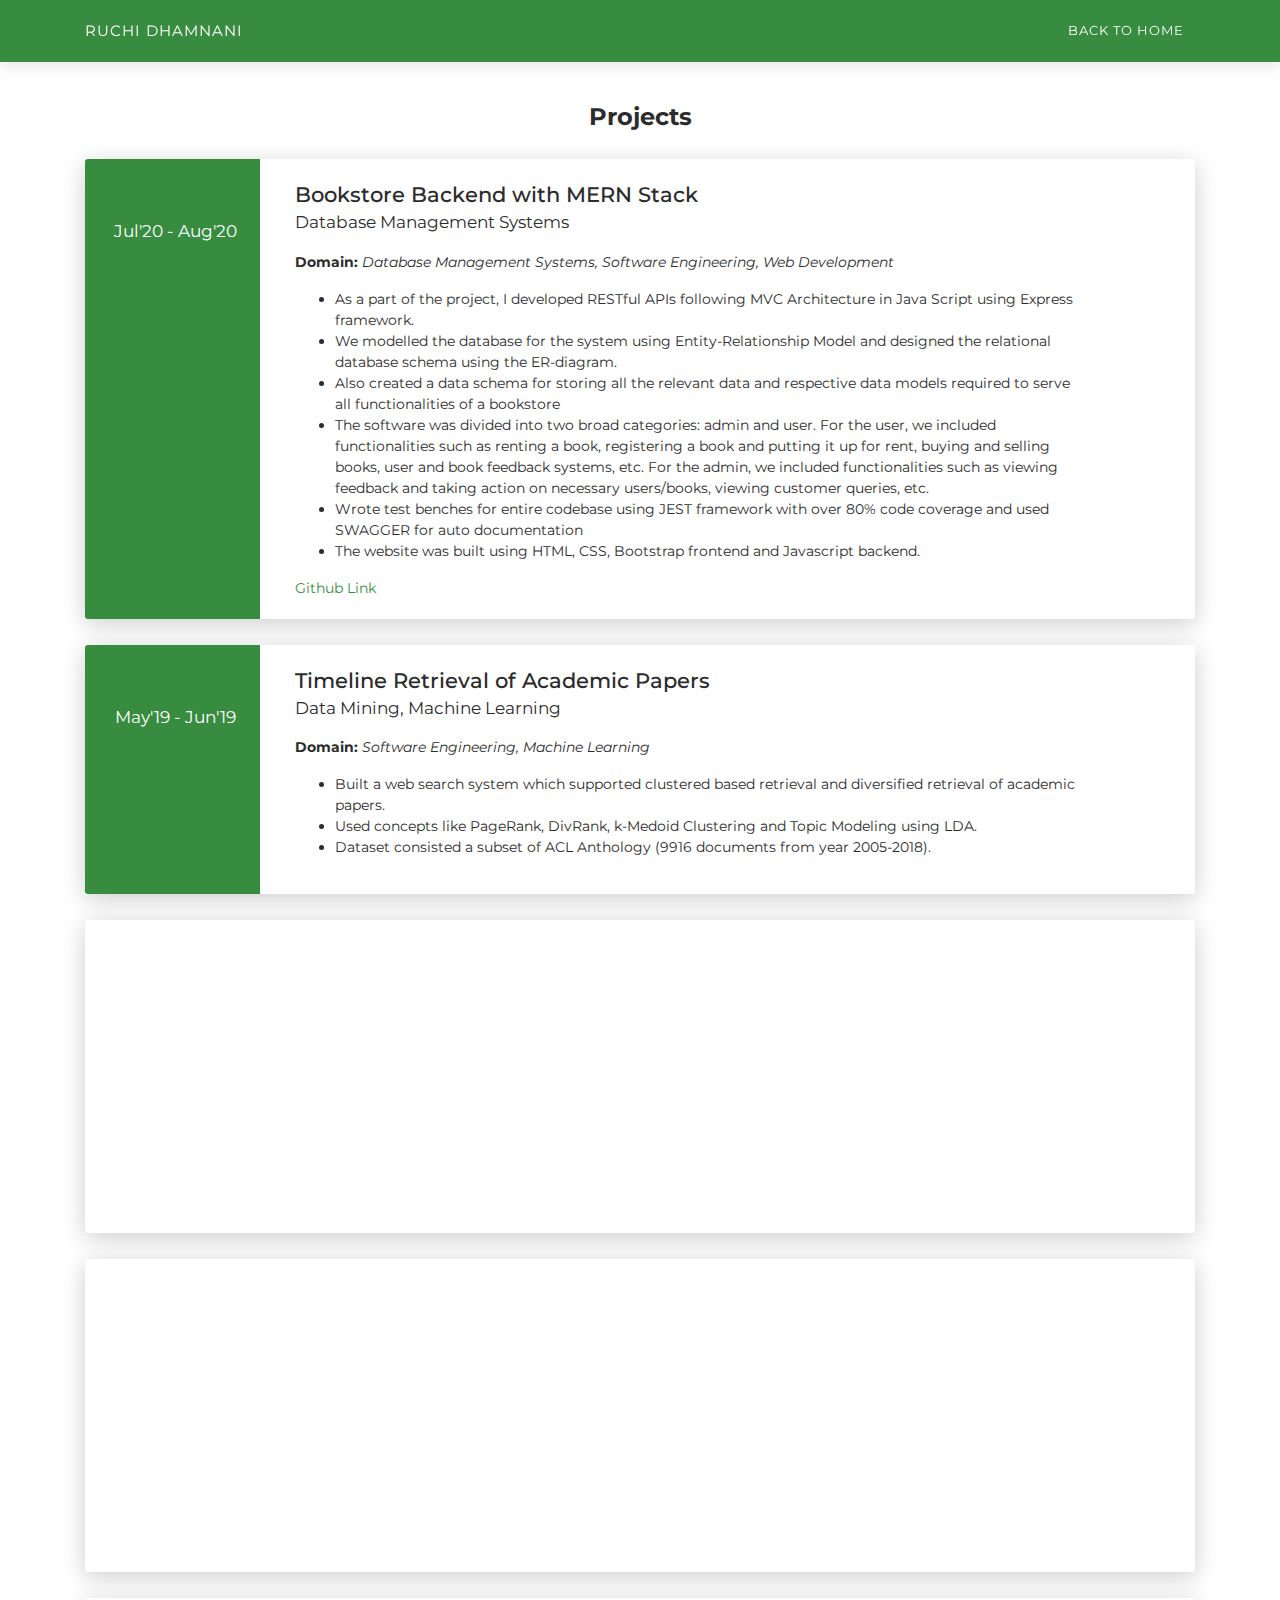
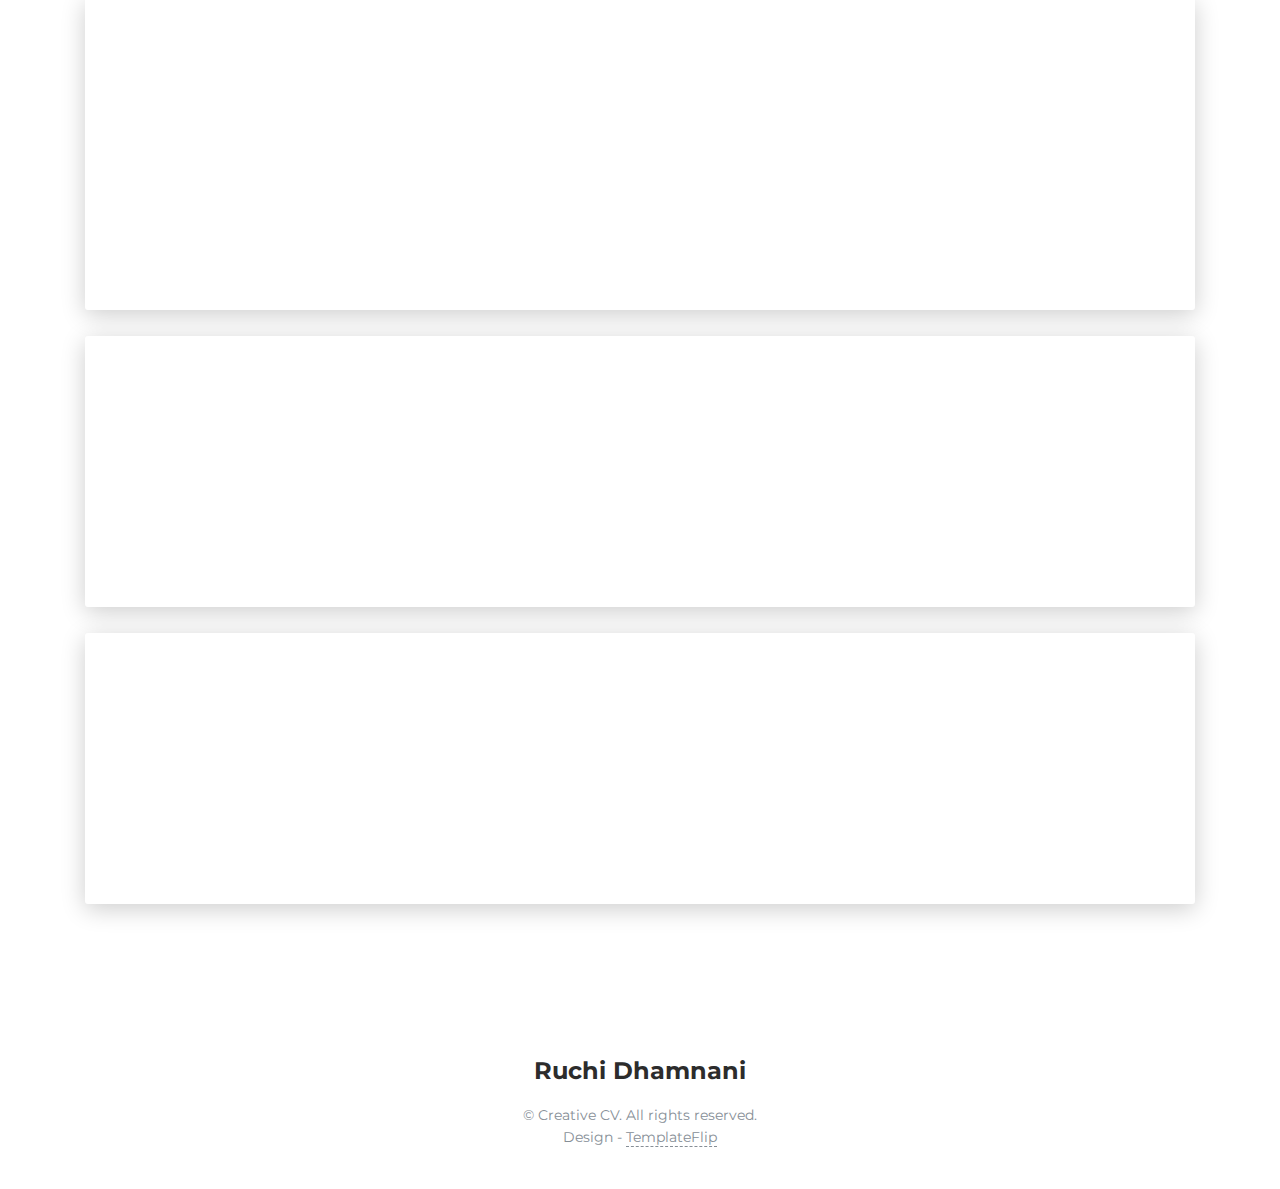
==== commit d6019f36: "adding description" ====
--- a/projects.html
+++ b/projects.html
@@ -54,7 +54,7 @@
           <div class="card-body">
             <div class="projname">Bookstore Backend with MERN Stack</div> 
             <p class="dep">Database Management Systems</p>
-            <b>Domain:</b> <i>Database Management Systems, Software Engineering, Web Development, App Development</i>
+            <b>Domain:</b> <i>Database Management Systems, Software Engineering, Web Development</i>
             <p> 
               <ul> 
                 <li> As a part of the project, I developed RESTful APIs following MVC Architecture in Java Script using Express framework. </li>
@@ -65,7 +65,7 @@
                 <li> The website was built using HTML, CSS, Bootstrap frontend and Javascript backend. </li>
               </ul>
             </p>
-            <a href="https://github.com/ruchidhamnani/restapis">Link</a>  <br>
+            <a href="https://github.com/ruchidhamnani/restapis">Github Link</a>  <br>
           </div>
         </div>
       </div>
@@ -82,7 +82,7 @@
         <div class="col-md-9" data-aos="fade-left" data-aos-offset="50" data-aos-duration="500">
           <div class="card-body">
             <div class="projname">Timeline Retrieval of Academic Papers</div> 
-            <p class="dep"></p>
+            <p class="dep"> Data Mining, Machine Learning</p>
             <b>Domain:</b> <i> Software Engineering, Machine Learning</i>
             <p> 
               <ul> 
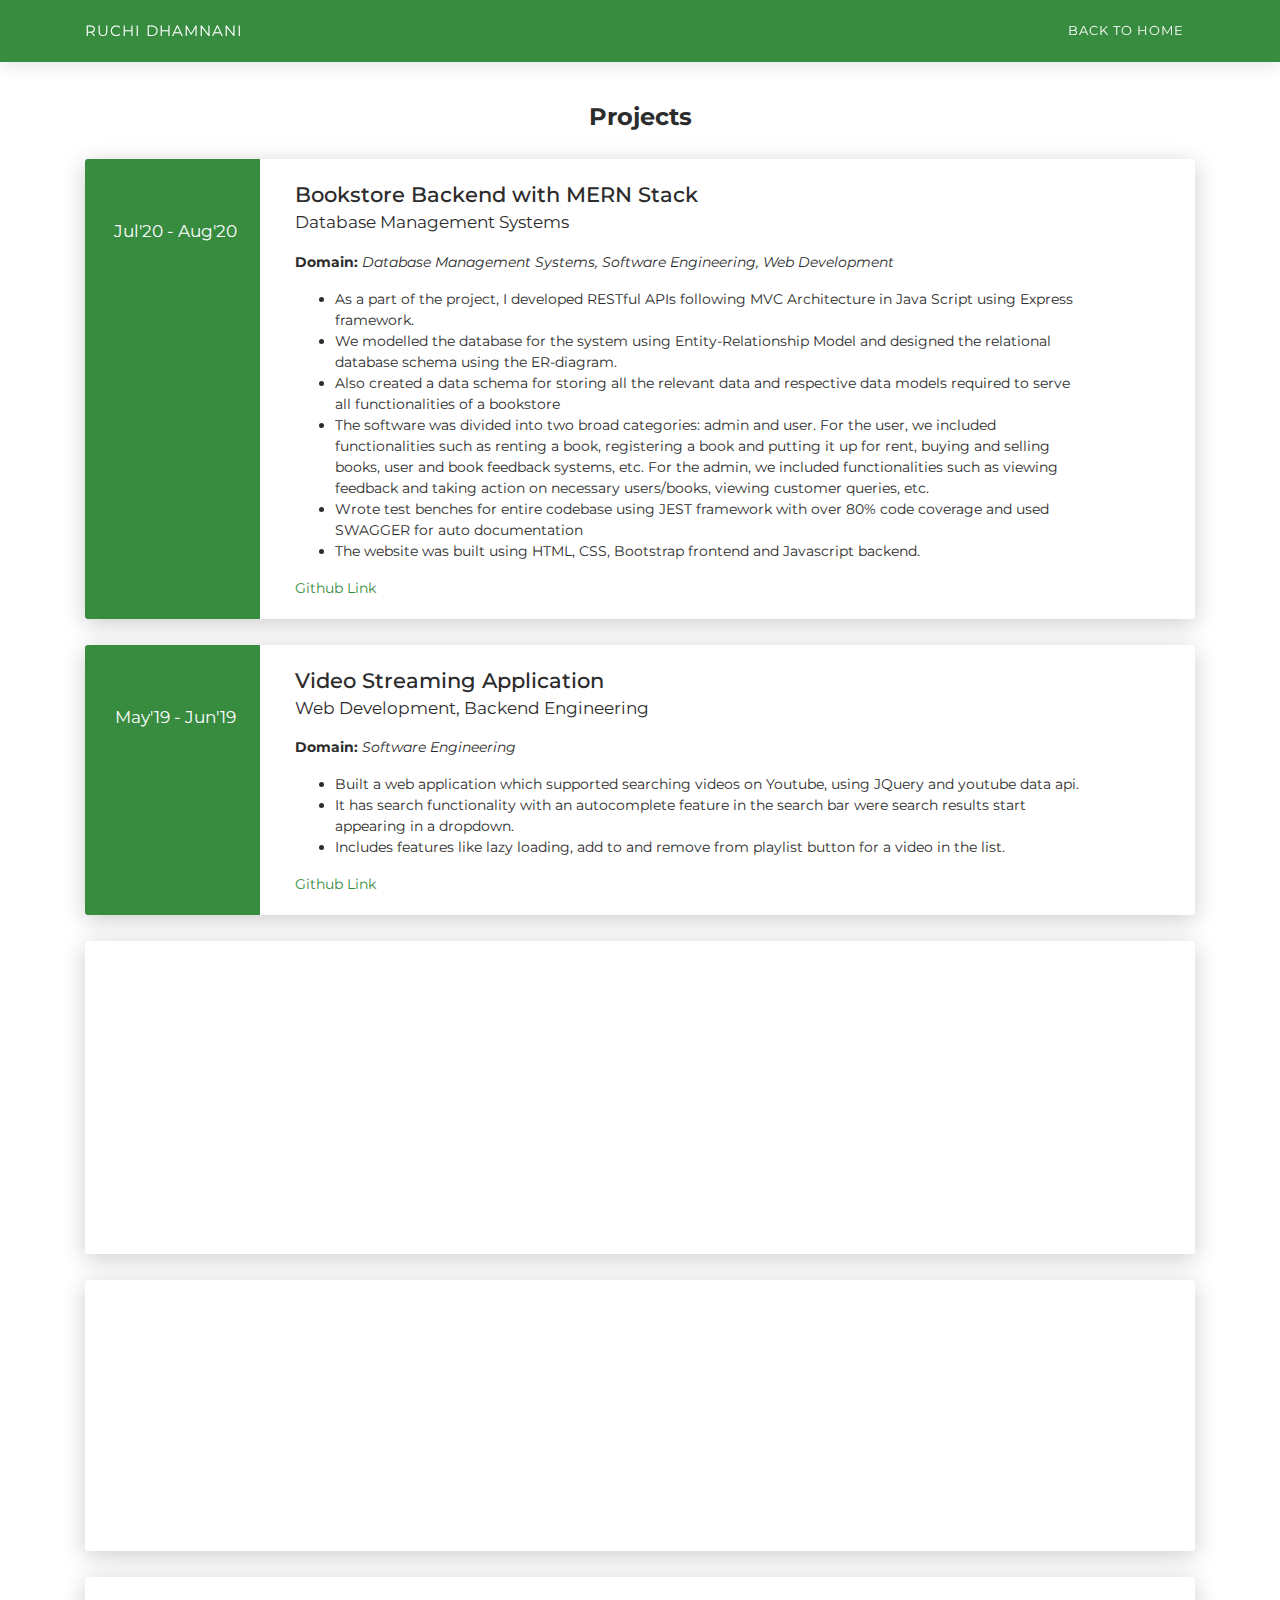
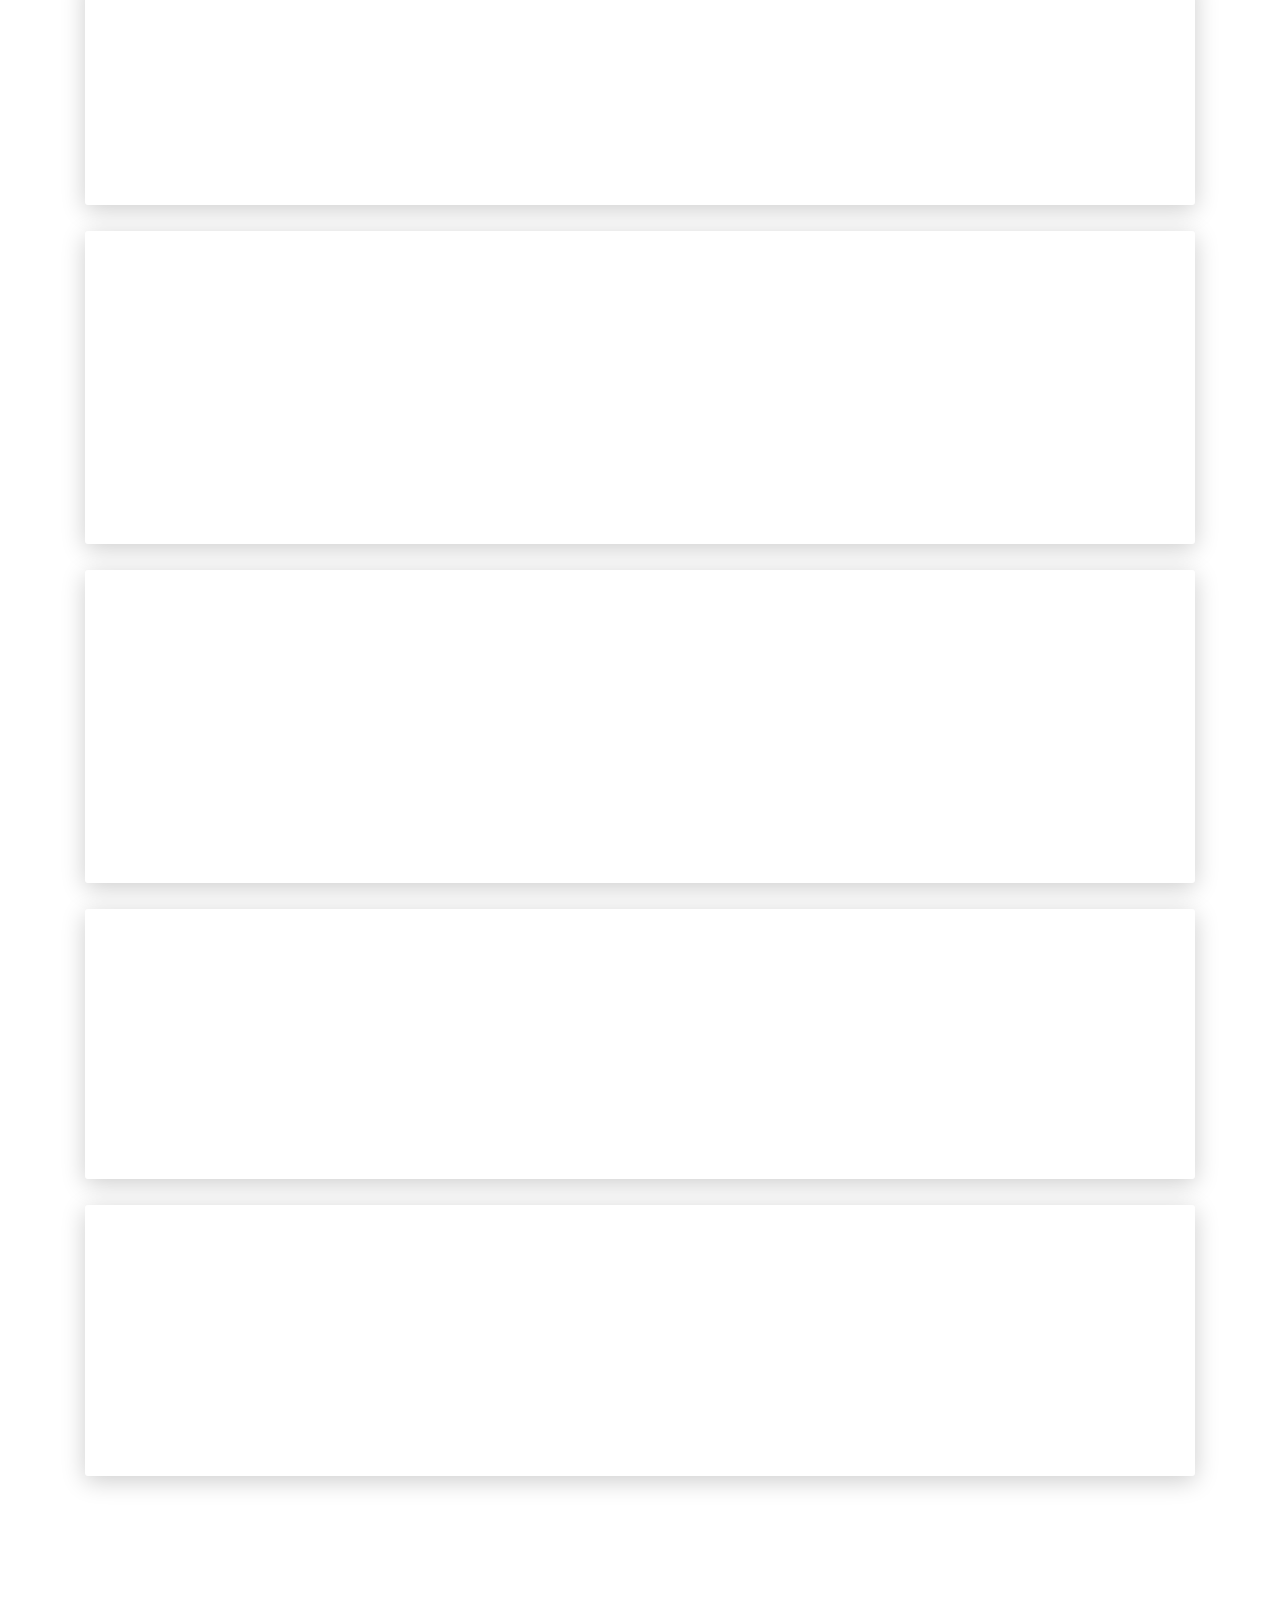
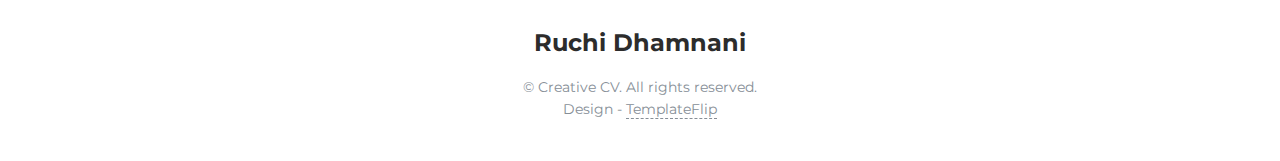
==== commit b7f1d809: "updating descriptions" ====
--- a/projects.html
+++ b/projects.html
@@ -81,18 +81,19 @@
         </div>
         <div class="col-md-9" data-aos="fade-left" data-aos-offset="50" data-aos-duration="500">
           <div class="card-body">
-            <div class="projname">Timeline Retrieval of Academic Papers</div> 
-            <p class="dep"> Data Mining, Machine Learning</p>
-            <b>Domain:</b> <i> Software Engineering, Machine Learning</i>
-            <p> 
-              <ul> 
-                <li> Built a web search system which supported clustered based retrieval and diversified retrieval of academic papers. </li>
-                <li> Used concepts like PageRank, DivRank, k‑Medoid Clustering and Topic Modeling using LDA. </li>
-                <li> Dataset consisted a subset of ACL Anthology (9916 documents from year 2005‑2018). </li>
+            <div class="projname">Video Streaming Application</div> 
+            <p class="dep"> Web Development, Backend Engineering</p>
+            <b>Domain:</b> <i> Software Engineering</i>
+            <p> 
+              <ul> 
+                <li> Built a web application which supported searching videos on Youtube, using JQuery and youtube data api. </li>
+                <li> It has search functionality with an autocomplete feature in the search bar were search results start appearing in a dropdown. </li>
+                <li> Includes features like lazy loading, add to and remove from playlist button for a video in the list. </li>
             
               </ul>
             </p>
-            
+            <a href="https://github.com/ruchidhamnani/Videostreamingapp">Github Link</a> <br>
+
           </div>
         </div>
       </div>
@@ -133,6 +134,66 @@
       <div class="row">
         <div class="col-md-2 bg-primary" data-aos="fade-right" data-aos-offset="50" data-aos-duration="500">
           <div class="card-body cc-education-header">
+            <p class="dep">July'18 - Nov'18</p>
+          </div>
+        </div>
+        <div class="col-md-9" data-aos="fade-left" data-aos-offset="50" data-aos-duration="500">
+          <div class="card-body">
+            <div class="projname">DOM Manipulation and Static Webiste</div> 
+            <p class="dep">Web Development</p>
+            <b>Domain:</b> <i>Introduction to Web Development</i>
+            <p> 
+              <ul> 
+                <li> Used JavaScript to retrofit a new feature to the Leetcode page and Tampermonkey Chrome extension to inject code any time Leetcode is visited.</li>
+                <li> Made Autologin firefox extension for college website login page.</li>
+                <li> Created responsive website using bootstrap and deployed it on netlify. </li>
+              </ul>
+            </p>
+             
+
+             <a href=" https://github.com/ruchidhamnani/leetcode-util">GitHub Link 1</a> <a href="https://qtripruchi.netlify.app/">GitHub Link 2</a> <br>
+
+          </div>
+        </div>
+      </div>
+    </div>
+
+
+
+    <div class="card">
+      <div class="row">
+        <div class="col-md-2 bg-primary" data-aos="fade-right" data-aos-offset="50" data-aos-duration="500">
+          <div class="card-body cc-education-header">
+            <p class="dep">July'18 - Nov'18</p>
+          </div>
+        </div>
+        <div class="col-md-9" data-aos="fade-left" data-aos-offset="50" data-aos-duration="500">
+          <div class="card-body">
+            <div class="projname">Coloring Using Flood Fill Algorithm</div> 
+            <p class="dep">Web Development</p>
+            <b>Domain:</b> <i>Introduction to Web Development</i>
+            <p> 
+              <ul> 
+                <li> Implemented fill function in a 2 Dimensional pixel matrix for coloring applications. </li>
+                <li> It uses CPP to simulate MS like paint function.</li>
+                
+              </ul>
+            </p>
+            <br>
+          </div>
+        </div>
+      </div>
+    </div>
+
+
+
+
+
+
+    <div class="card">
+      <div class="row">
+        <div class="col-md-2 bg-primary" data-aos="fade-right" data-aos-offset="50" data-aos-duration="500">
+          <div class="card-body cc-education-header">
             <p class="dep"> Jan'18 - May'18 </p>
           </div>
         </div>
@@ -229,6 +290,18 @@
         </div>
       </div>
     </div>
+   
+    
+
+
+
+
+
+
+
+
+
+
 
 
   </div>
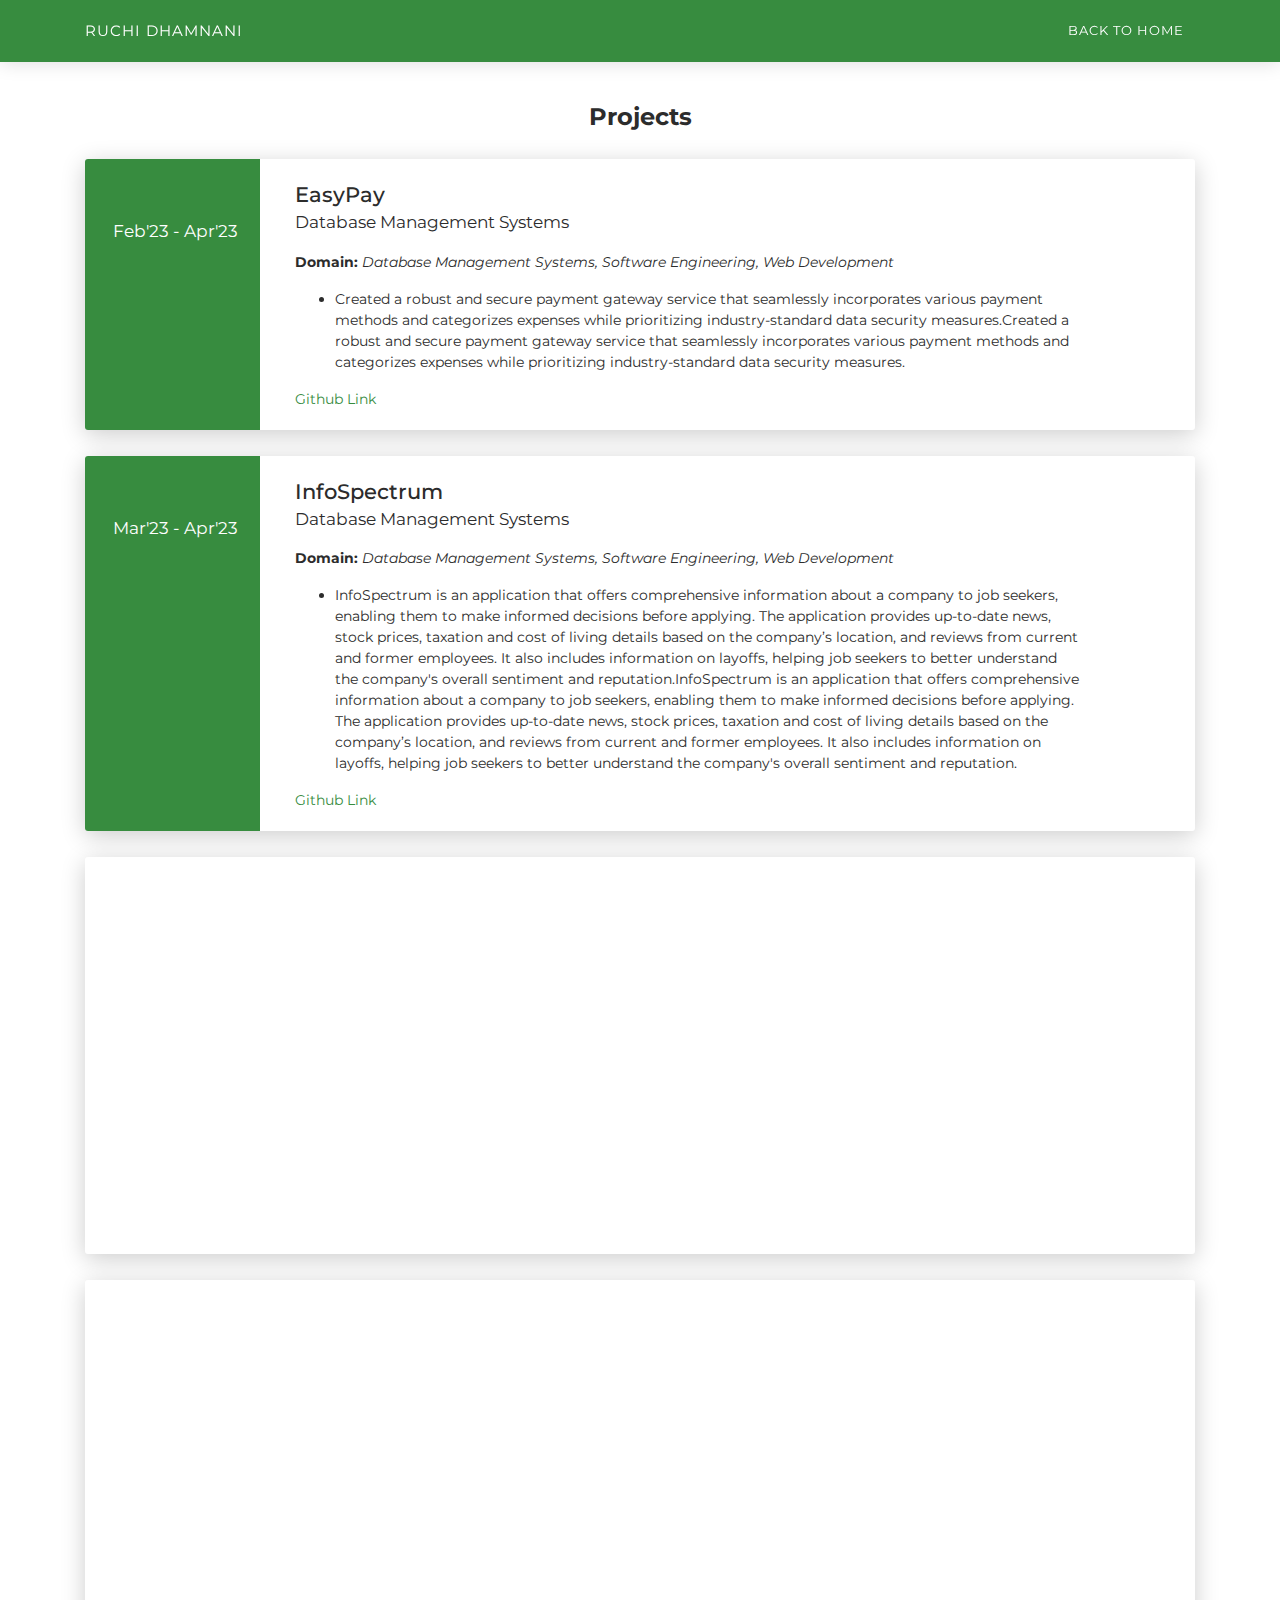
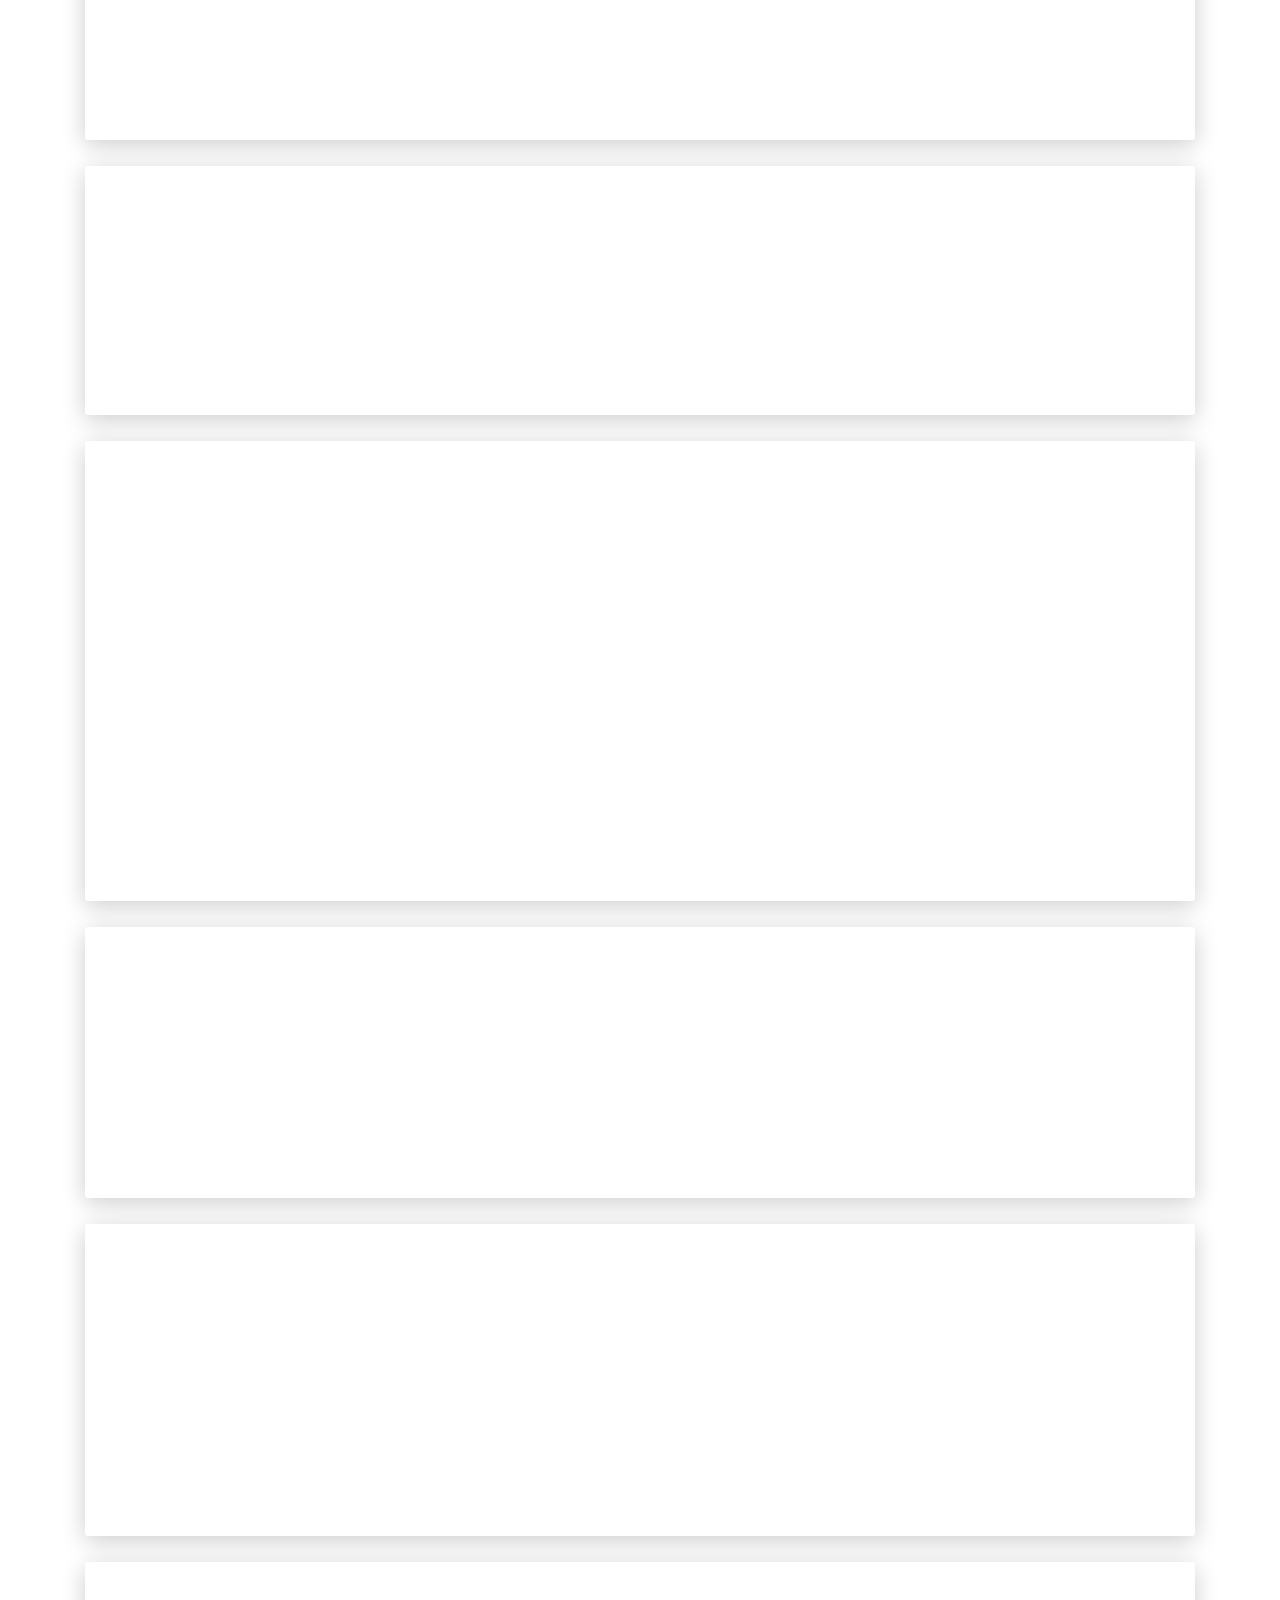
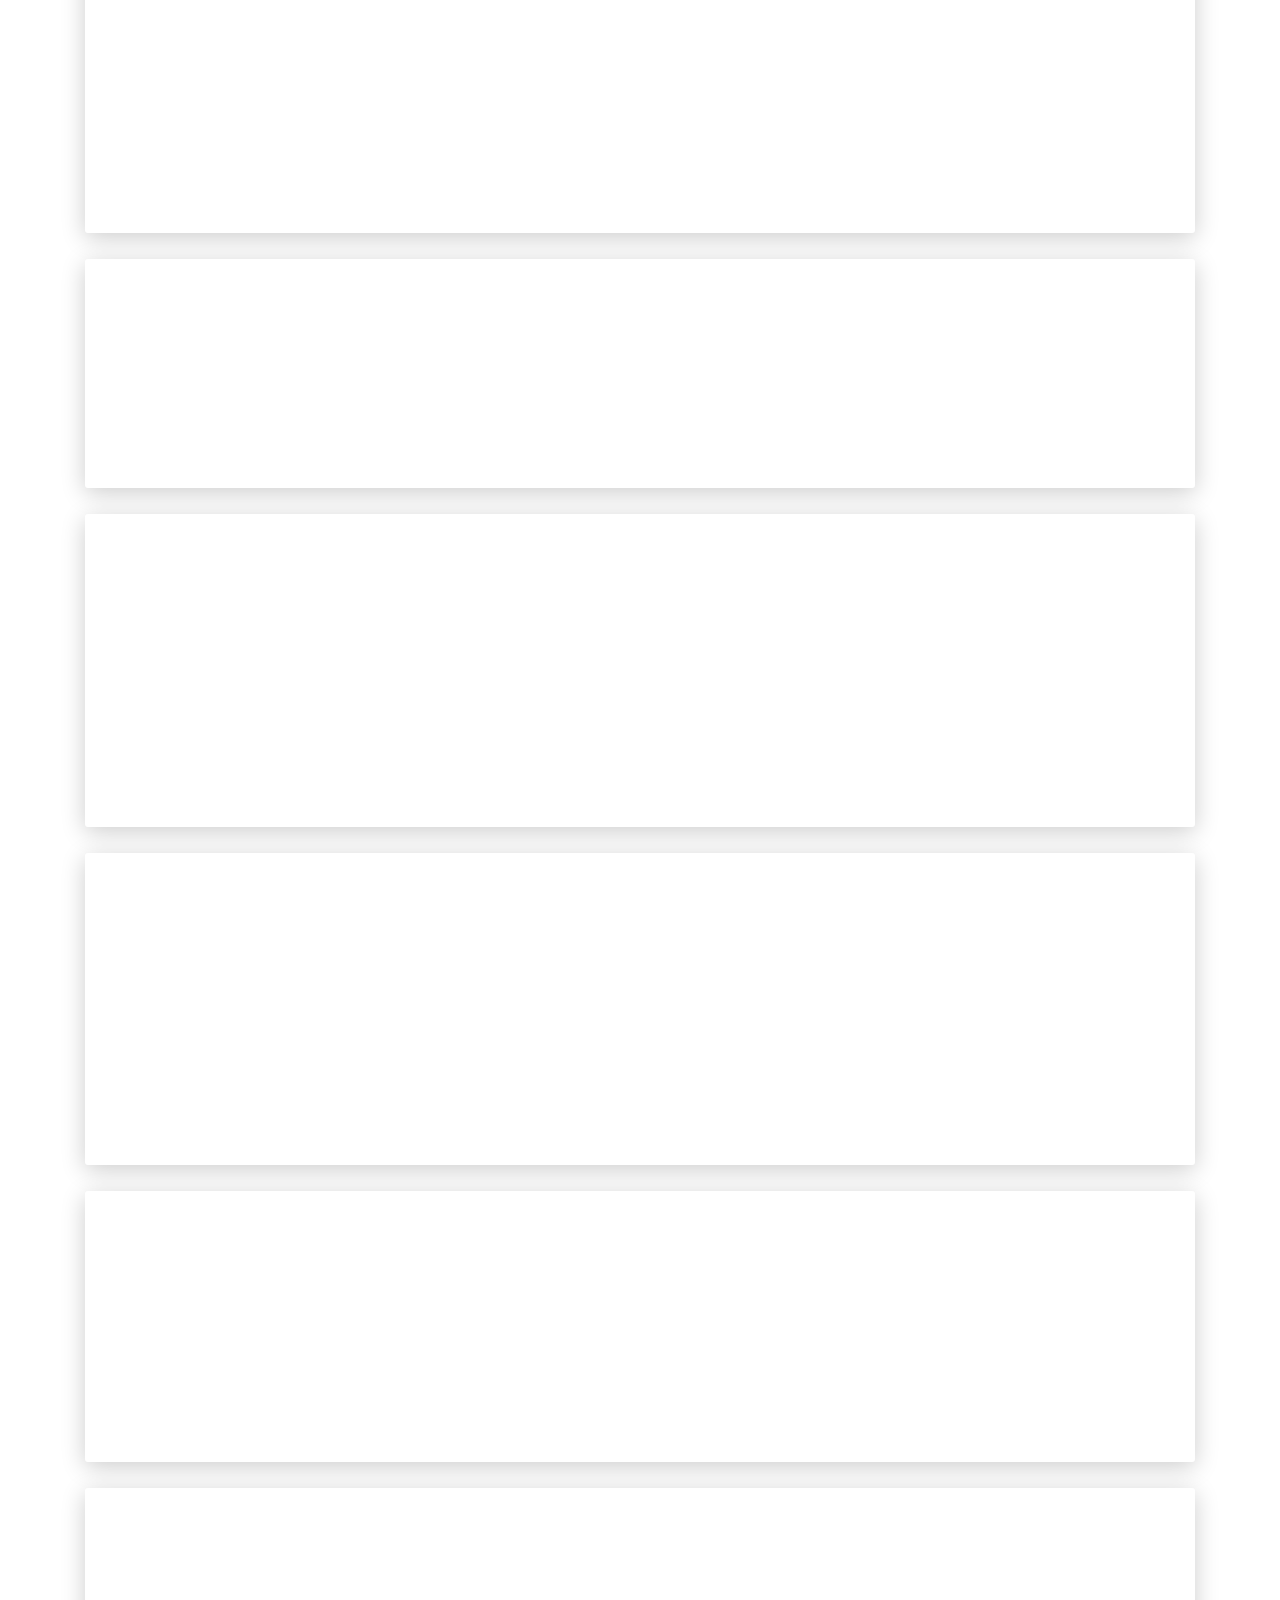
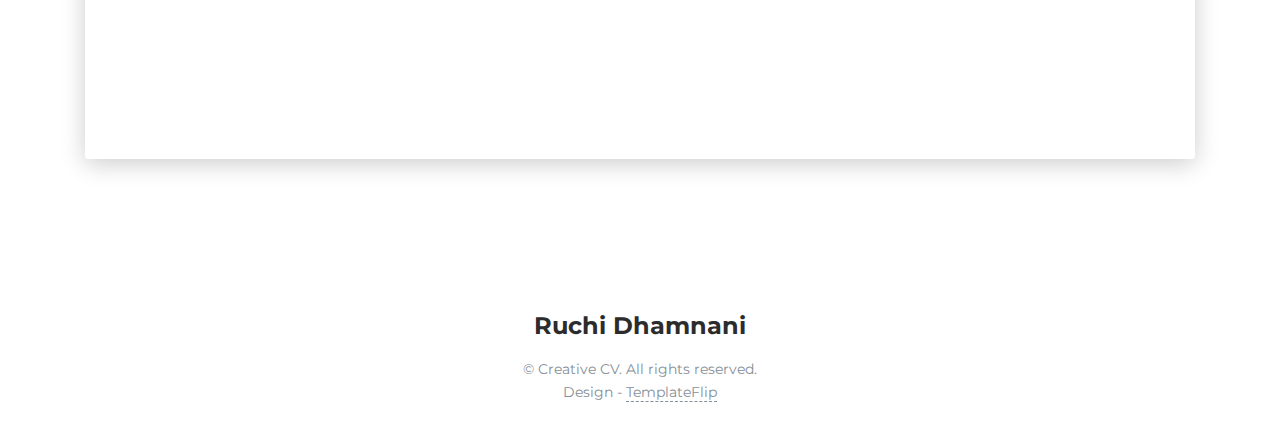
==== commit 0750a4fa: "updating masters projects" ====
--- a/projects.html
+++ b/projects.html
@@ -40,9 +40,144 @@
     <div class="page-content">
       <div>
 
+        
+
+
+
+
 <div class="section" id="projects">
   <div class="container cc-education">
     <div class="h4 text-center mb-4 title">Projects</div>
+
+
+    <div class="card">
+      <div class="row">
+        <div class="col-md-2 bg-primary" data-aos="fade-right" data-aos-offset="50" data-aos-duration="500">
+          <div class="card-body cc-education-header">
+            <p class="dep"> Feb'23 - Apr'23 </p>
+          </div>
+        </div>
+        <div class="col-md-9" data-aos="fade-left" data-aos-offset="50" data-aos-duration="500">
+          <div class="card-body">
+            <div class="projname">EasyPay</div> 
+            <p class="dep">Database Management Systems</p>
+            <b>Domain:</b> <i>Database Management Systems, Software Engineering, Web Development</i>
+            <p> 
+              <ul> 
+                <li> Created a robust and secure payment gateway service that seamlessly incorporates various payment methods and categorizes expenses while prioritizing industry-standard data security measures.Created a robust and secure payment gateway service that seamlessly incorporates various payment methods and categorizes expenses while prioritizing industry-standard data security measures.</li>
+              </ul>
+            </p>
+            <a href="https://github.com/rudh9897/payment-app">Github Link</a>  <br>
+          </div>
+        </div>
+      </div>
+    </div>
+
+
+
+
+    <div class="card">
+      <div class="row">
+        <div class="col-md-2 bg-primary" data-aos="fade-right" data-aos-offset="50" data-aos-duration="500">
+          <div class="card-body cc-education-header">
+            <p class="dep"> Mar'23 - Apr'23 </p>
+          </div>
+        </div>
+        <div class="col-md-9" data-aos="fade-left" data-aos-offset="50" data-aos-duration="500">
+          <div class="card-body">
+            <div class="projname">InfoSpectrum</div> 
+            <p class="dep">Database Management Systems</p>
+            <b>Domain:</b> <i>Database Management Systems, Software Engineering, Web Development</i>
+            <p> 
+              <ul> 
+                <li>InfoSpectrum is an application that offers comprehensive information about a company to job seekers, enabling them to make informed decisions before applying. The application provides up-to-date news, stock prices, taxation and cost of living details based on the company’s location, and reviews from current and former employees. It also includes information on layoffs, helping job seekers to better understand the company's overall sentiment and reputation.InfoSpectrum is an application that offers comprehensive information about a company to job seekers, enabling them to make informed decisions before applying. The application provides up-to-date news, stock prices, taxation and cost of living details based on the company’s location, and reviews from current and former employees. It also includes information on layoffs, helping job seekers to better understand the company's overall sentiment and reputation.
+                </li>
+              </ul>
+            </p>
+            <a href="https://github.com/rudh9897/InfoSpectrum">Github Link</a>  <br>
+          </div>
+        </div>
+      </div>
+    </div>
+
+    <div class="card">
+      <div class="row">
+        <div class="col-md-2 bg-primary" data-aos="fade-right" data-aos-offset="50" data-aos-duration="500">
+          <div class="card-body cc-education-header">
+            <p class="dep"> Nov'22 - Dec'22 </p>
+          </div>
+        </div>
+        <div class="col-md-9" data-aos="fade-left" data-aos-offset="50" data-aos-duration="500">
+          <div class="card-body">
+            <div class="projname">Human Value Detection</div> 
+            <p class="dep">Database Management Systems</p>
+            <b>Domain:</b> <i>Database Management Systems, Software Engineering, Web Development</i>
+            <p> 
+              <ul> 
+               <li>Leveraged advanced techniques in data analysis. Applied Random Forest, Logistic Regression, and Bidirectional LSTM models to analyze Webis-Arg data. This initiative aimed to gain insights into discerning and understanding human values in online content, contributing to a deeper understanding of user behavior and preferences. This project showcased my proficiency in machine learning and data analysis, highlighting my ability to derive meaningful insights from complex datasets.Leveraged advanced techniques in data analysis. Applied Random Forest, Logistic Regression, and Bidirectional LSTM models to analyze Webis-Arg data. This initiative aimed to gain insights into discerning and understanding human values in online content, contributing to a deeper understanding of user behavior and preferences. This project showcased my proficiency in machine learning and data analysis, highlighting my ability to derive meaningful insights from complex datasets.
+              </li>
+              </ul>
+            </p>
+             <br>
+          </div>
+        </div>
+      </div>
+    </div>
+
+    <div class="card">
+      <div class="row">
+        <div class="col-md-2 bg-primary" data-aos="fade-right" data-aos-offset="50" data-aos-duration="500">
+          <div class="card-body cc-education-header">
+            <p class="dep"> Nov'22 - Dec'22 </p>
+          </div>
+        </div>
+        <div class="col-md-9" data-aos="fade-left" data-aos-offset="50" data-aos-duration="500">
+          <div class="card-body">
+            <div class="projname">Text to Image Generator</div> 
+            <p class="dep">Database Management Systems</p>
+            <b>Domain:</b> <i>Database Management Systems, Software Engineering, Web Development</i>
+            <p> 
+              <ul> 
+              <li>Utilizing the DALL.E text-to-image generator, we created a tool capable of crafting unique visuals from natural language descriptions. This innovation holds immense potential in advertising and various art applications. The web app allows users to input descriptions, generating images that can be stored in profiles. The system securely stores images in an S3 bucket and user data in a database. Both front-end and back-end are containerized for efficient deployment on virtual servers, with API interfaces ensuring seamless user interaction. This project exemplifies the fusion of cutting-edge tech and creative expression for impactful visual solutions.Utilizing the DALL.E text-to-image generator, we created a tool capable of crafting unique visuals from natural language descriptions. This innovation holds immense potential in advertising and various art applications. The web app allows users to input descriptions, generating images that can be stored in profiles. The system securely stores images in an S3 bucket and user data in a database. Both front-end and back-end are containerized for efficient deployment on virtual servers, with API interfaces ensuring seamless user interaction. This project exemplifies the fusion of cutting-edge tech and creative expression for impactful visual solutions.
+              </li>
+              </ul>
+            </p>
+            <a href="https://github.com/rudh9897/flask-server">Github Link</a><br>
+          </div>
+        </div>
+      </div>
+    </div>
+
+
+
+    <div class="card">
+      <div class="row">
+        <div class="col-md-2 bg-primary" data-aos="fade-right" data-aos-offset="50" data-aos-duration="500">
+          <div class="card-body cc-education-header">
+            <p class="dep"> Sep'22 - Oct'22 </p>
+          </div>
+        </div>
+        <div class="col-md-9" data-aos="fade-left" data-aos-offset="50" data-aos-duration="500">
+          <div class="card-body">
+            <div class="projname">URL Lister</div> 
+            <p class="dep">Database Management Systems</p>
+            <b>Domain:</b> <i>Database Management Systems, Software Engineering, Web Development</i>
+            <p> 
+              <ul> 
+              <li>Leveraged the power of Hadoop Streaming API to develop a specialized tool called URLCount. This tool efficiently processes and analyzes a vast collection of URLs. Through the implementation of meticulous mapping and reducing techniques, ensured seamless functionality and high performance.
+              </li>
+              </ul>
+            </p>
+             <br>
+          </div>
+        </div>
+      </div>
+    </div>
+
+
+
+
+
     <div class="card">
       <div class="row">
         <div class="col-md-2 bg-primary" data-aos="fade-right" data-aos-offset="50" data-aos-duration="500">
